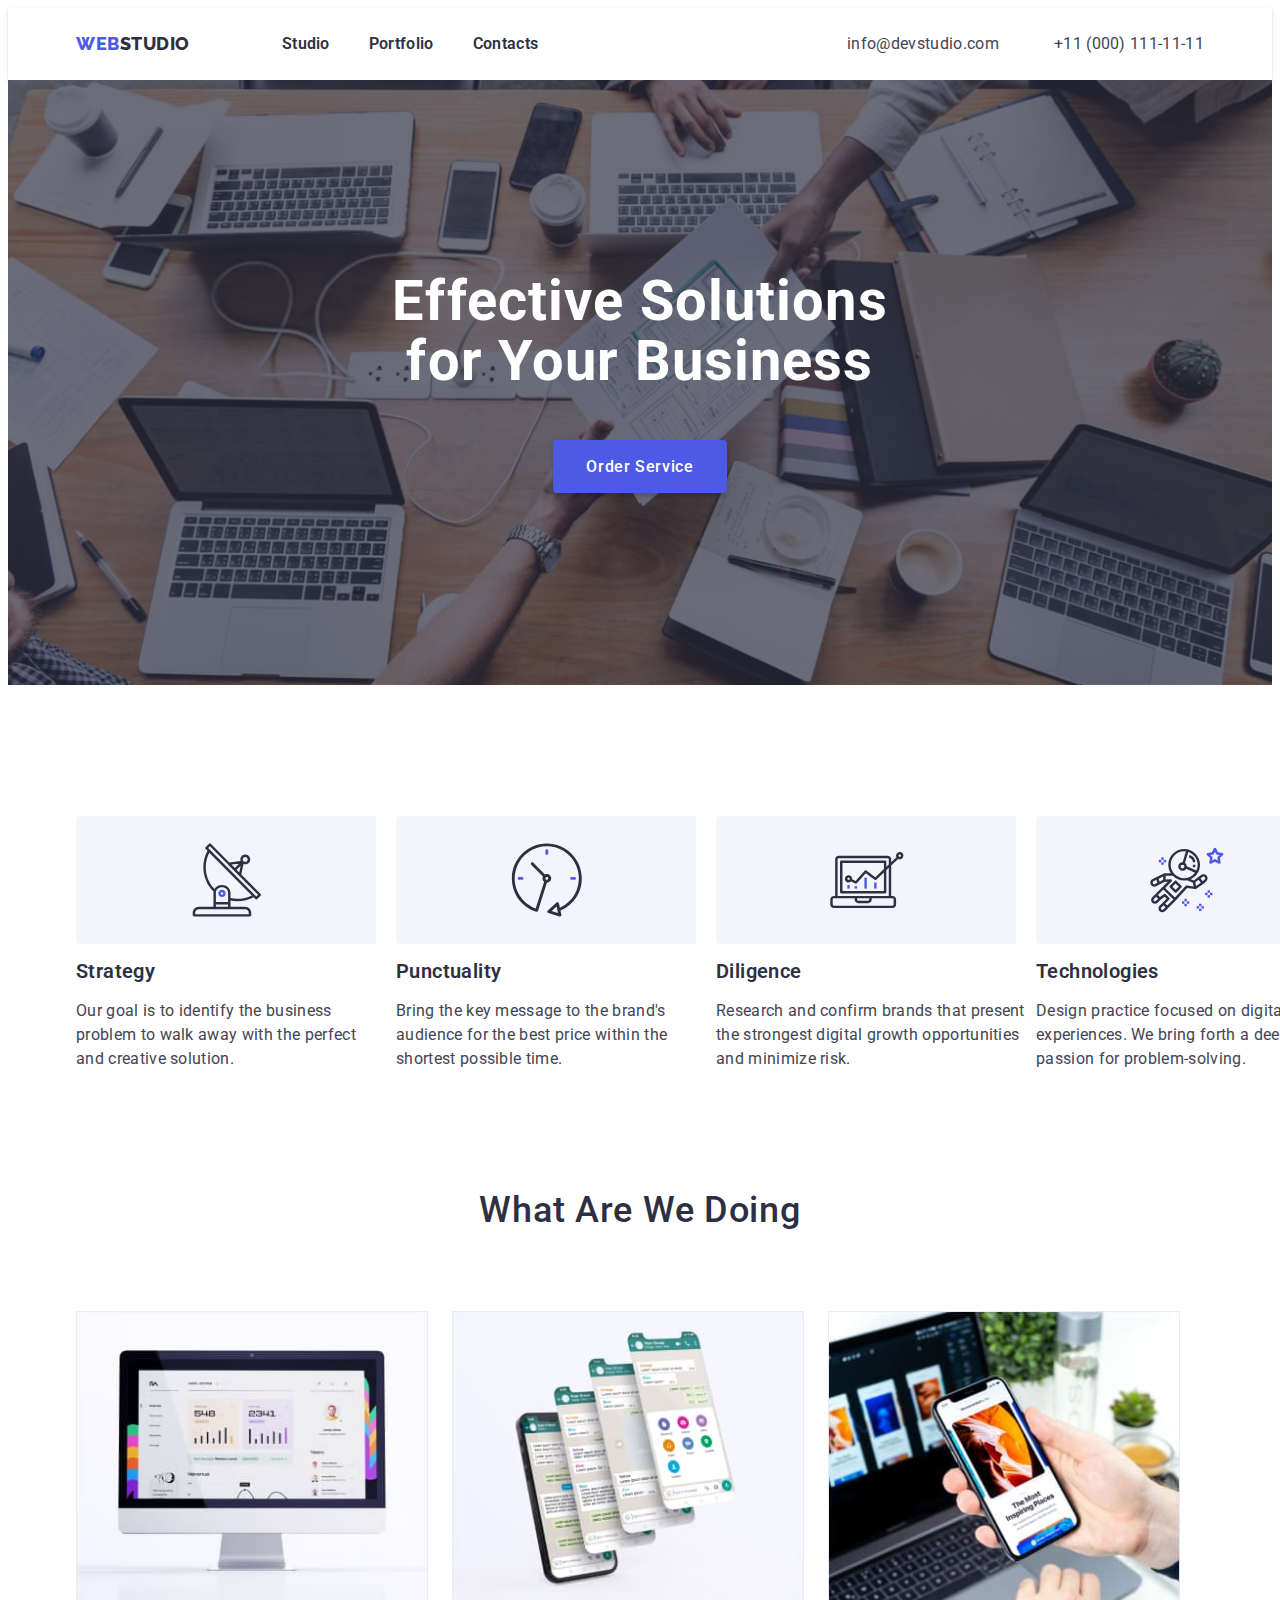
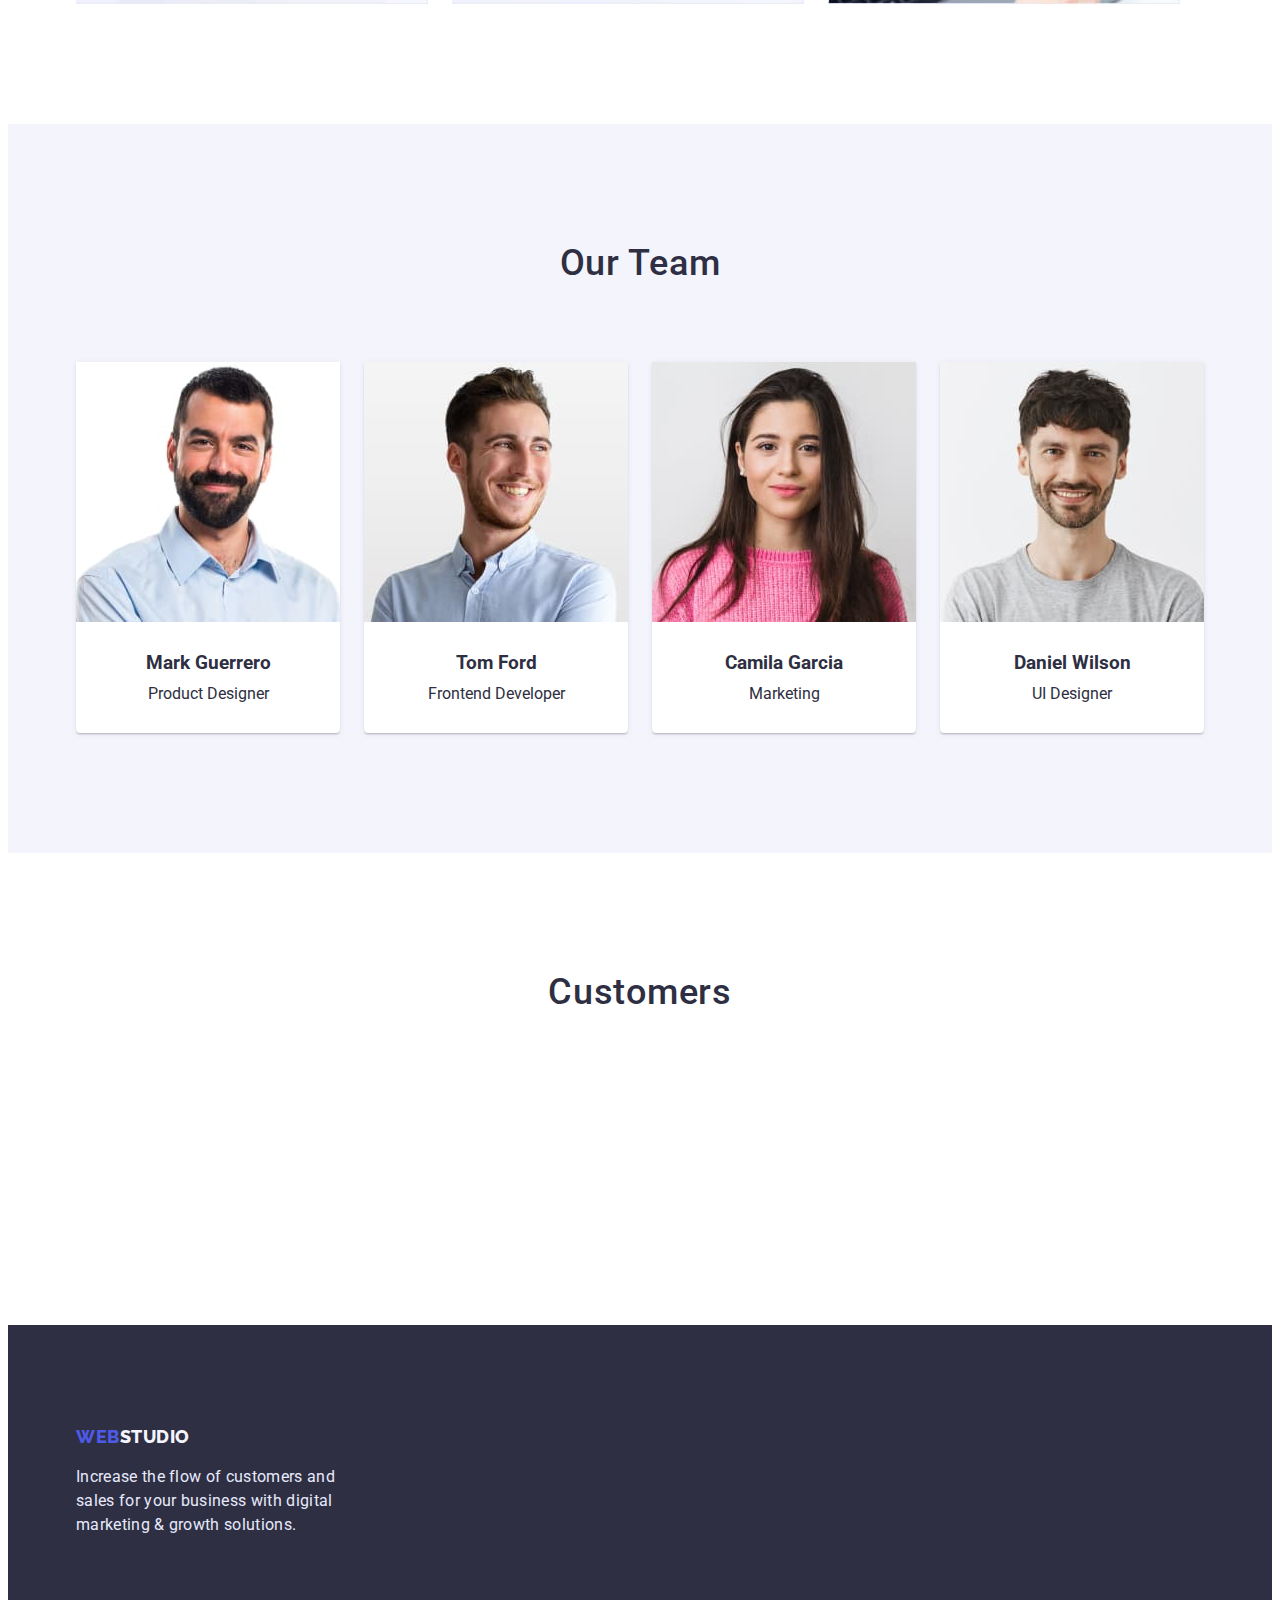
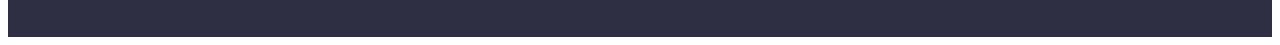
==== index.html @ 1e905403 "section-one icons" ====
<!DOCTYPE html>
<html lang="en">
<head>
    <meta charset="UTF-8">
    <meta http-equiv="X-UA-Compatible" content="IE=edge">
    <meta name="viewport" content="width=device-width, initial-scale=1.0">
    <title>Main Page</title>

    <link rel="preconnect" href="https://fonts.googleapis.com">
    <link rel="preconnect" href="https://fonts.gstatic.com" crossorigin>
    <link href="https://fonts.googleapis.com/css2?family=Raleway:wght@700&amp;family=Roboto:wght@400;500;700;900&amp;display=swap" rel="stylesheet">
    <link rel="stylesheet" href="https://cdnjs.cloudflare.com/ajax/libs/modern-normalize/1.1.0/modern-normalize.min.css" integrity="sha512-wpPYUAdjBVSE4KJnH1VR1HeZfpl1ub8YT/NKx4PuQ5NmX2tKuGu6U/JRp5y+Y8XG2tV+wKQpNHVUX03MfMFn9Q==" crossorigin="anonymous" referrerpolicy="no-referrer" />
    <link rel="stylesheet" href="./css/styles.css">
</head>

<body>
    <header class="header">
    <div class="header-container">
    <a href="./index.html" class="logo"><span class="web-logo">WEB</span>STUDIO</a>
        <nav class="main-nav">
            <ul class="header-list list"> 
                <li class="item"><a class="header-link link" href="index.html">Studio</a></li>
                <li class="item"><a class="header-link link" href="portfolio.html">Portfolio</a></li>
                <li class="item"><a class="header-link link" href="/">Contacts</a></li>
            </ul>
        </nav>
            <ul class="comm-list list">
                <li class="item">
                    <a class="comm-link link" href="mailto:info@devstudio.com">info@devstudio.com</a>
                </li>
                <li class="item">
                    <a class="comm-link link" href="tel:+11(000)1111111">+11 (000) 111-11-11</a>
                </li>
            </ul>
    </div>
    </header>

    <main>       
        <section class="hero">
            <div class="hero-container">
            <h1 class="hero-title">Effective Solutions<br>for Your Business</h1>
            <button class="hero-button">Order Service</button>
            </div>
        </section>

        <section class="section-one">
            <div class="section-one-container">
            <ul class="section-one-list list">
                <li class="section-one-item">
                    <div class="section-one-icons"><svg class="section-one-icon"><use href="/images/spriteicons.svg#icon-radar"></svg></div>
                    <h3 class="section-one-title">Strategy</h3>
                    <p class="section-one-text">Our goal is to identify the business
                        problem to walk away with the perfect and creative solution. </p>
                </li>
                <li class="section-one-item">
                    <div class="section-one-icons"><svg class="section-one-icon"><use href="/images/spriteicons.svg#icon-clock"></svg></div>
                    <h3 class="section-one-title">Punctuality</h3>
                    <p class="section-one-text">Bring the key message to the brand's audience for the best price within the shortest possible time.</p>
                </li>
                <li class="section-one-item">
                    <div class="section-one-icons"><svg class="section-one-icon"><use href="/images/spriteicons.svg#icon-notebook"></svg></div>
                    <h3 class="section-one-title">Diligence</h3>
                    <p class="section-one-text">Research and confirm brands that present the strongest digital growth opportunities and minimize risk.</p>
                </li>
                <li class="section-one-item">
                    <div class="section-one-icons"><svg class="section-one-icon"><use href="/images/spriteicons.svg#icon-spaceman"></svg></div>
                    <h3 class="section-one-title">Technologies</h3>
                    <p class="section-one-text">Design practice focused on digital experiences. We bring forth a deep passion for problem-solving.</p>
                </li>
            </ul>
            </div>
        </section>

        <section class="section-two">
            <div class="section-two-container">
            <h2 class="section-two-title">What are we doing</h2>
            <ul class="list">
                <li class="section-two-img"><img width="360" height="300" src="./images/photo_1.jpg" alt="photo_1"></li>
                <li class="section-two-img"><img width="360" height="300" src="./images/photo_2.jpg" alt="photo_2"></li>
                <li class="section-two-img"><img width="360" height="300" src="./images/photo_3.jpg" alt="photo_3"></li>
            </ul>
            </div>
        </section>

        <section class="section-three">
            <div class="section-three-container">
            <h2 class="section-three-title">Our Team</h2>
            <ul class="list">
                <li class="section-three-member"><img width="264" height="260" src="./images/mark_guerrero.jpg" alt="mark_guerrero"><div class="member-text"><h3 class="member-title">Mark Guerrero</h3><p>Product Designer</p></div></li>
                <li class="section-three-member"><img width="264" height="260" src="./images/tom_ford.jpg" alt="images/tom_ford"><div class="member-text"><h3 class="member-title">Tom Ford</h3><p>Frontend Developer</p></div></li>
                <li class="section-three-member"><img width="264" height="260" src="./images/camila_garcia.jpg" alt="camila_garcia"><div class="member-text"><h3 class="member-title">Camila Garcia</h3><p>Marketing</p></div></li>
                <li class="section-three-member"><img width="264" height="260" src="./images/daniel_wilson.jpg" alt="daniel_wilson"><div class="member-text"><h3 class="member-title">Daniel Wilson</h3><p>UI Designer</p></div></li>
            </ul>
            </div>
        </section>

        <section class="section-four">
            <h2 class="section-four-title">Customers</h2>
            <ul>
                <li></li>
                <li></li>
                <li></li>
                <li></li>
                <li></li>
                <li></li>
            </ul>

        </section>

    </main>

    <footer class="footer">
        <div class="footer-container">
        <a href="./index.html" class="footer-logo"><span class="web-logo">WEB</span>STUDIO</a>
        <p class="footer-text">Increase the flow of customers and sales for your business with digital marketing & growth solutions.</p>
        </div>
    </footer>
</body>
</html>
---- css/styles.css ----
* {
    box-sizing: border-box;
}


body {
    font-family: 'Roboto', sans-serif;
    color: #2e2f42;
    background: #ffffff;
    display: block;
}

h1,
h2,
h3,
p,
ul {
    margin: 0;
    padding: 0;
}

img {
    display: block;
    max-width: 100%;
    height: auto;
}




/*---------- Header ----------*/


.header {
    box-shadow: 0px 2px 1px rgba(46, 47, 66, 0.08), 0px 1px 1px rgba(46, 47, 66, 0.16),
    0px 1px 6px rgba(46, 47, 66, 0.08);
}


.header-container {
    width: 1158px;
    margin: 0 auto;
    padding: 0 15px;
    display: flex;
    align-items: center;
    padding-top: 24px;
    padding-bottom: 24px;
}

.logo {
    font-family: 'Raleway', sans-serif;
    font-weight: 800;
    font-size: 18px;
    line-height: 1.33;
    color: inherit;
    letter-spacing: 0.03em;
    text-decoration: none;
}

.web-logo {
    color: #4d5ae5;
}




.header-link {
    font-size: 16px;
    font-weight: 600;
    line-height: 1.5;
    letter-spacing: 0.02em;
    color: inherit;
}
.header-link:hover,
.header-link:focus {
    color: #4D5AE5;
}

.header-list {
    display: flex;
    margin-left: 77px;
}
.header-list .item {
    padding-right: 24px;
}
.header-list .item:last-child {
    padding-right: 0;
}

.comm-list {
    display: flex;
    margin-left: auto;
}

.comm-list .item {
    padding-right: 40px;
}
.comm-list .item:last-child {
    padding-right: 0;
}

.comm-link {
    font-size: 16px;
    line-height: 1.5;
    letter-spacing: 0.02em;
    color: #434455;
    text-decoration: none; 
}

.link:hover,
.link:focus {
    color: #4D5AE5;
}

.list {
    list-style: none
}

.link {
    text-decoration: none
}

.item {
    padding-left: 15px;
    
}


/*---------- HERO ----------*/
.hero {
    background-color: #2E2F42;
    background-image: linear-gradient(rgba(46, 47, 66, 0.7), rgba(46, 47, 66, 0.7)), url(/images/hero_img.jpg);
    background-position: center;
    background-repeat: no-repeat;
    background-size: cover;
}

.hero-container {
    padding-top: 192px;
    padding-bottom: 192px;
}

.hero-title {
    font-size: 56px;
    line-height: 1.07;
    letter-spacing: 0.02em;
    color: #ffffff;
    text-align: center;
    margin: auto;
    
}

.hero-button {
    font-family: inherit;
    font-weight: 500;
    font-size: 16px;
    line-height: 1.19;
    letter-spacing: 0.04em;
    color: #FFFFFF;
    background: #4D5AE5;
    box-shadow: 0px 4px 4px rgba(0, 0, 0, 0.15);
    border-radius: 4px;
    text-align: center;
    margin: auto;
    display: block;
    padding: 16px 32px;
    border: 1px solid transparent;
    border-radius: 4px;
    cursor: pointer;
    margin-top: 48px;
}

.hero-button:hover {
    box-shadow: 0px 1px 6px rgba(46, 47, 66, 0.08), 0px 1px 1px rgba(46, 47, 66, 0.16),
    0px 2px 1px rgba(46, 47, 66, 0.08);
}

.hero-button:active {
    background: #404bbf;
    box-shadow: 0px 4px 4px rgba(0, 0, 0, 0.15);
}

/*---------- Section-one ----------*/

.section-one {
    display: flex;
    padding-top: 120px;
    padding-bottom: 120px;
}

.section-one-container {
    width: 1158px;
    margin: 0 auto;
    padding: 0 15px;
}



.section-one-list {
    display: flex;
}

.section-one-item {
    padding-right: 10px;
}

.section-one-icons {
    margin-right: 10px;
}

.section-one-item:last-child {
    padding-right: 0;
}

.section-one-title {
    font-weight: 600;
    font-size: 20px;
    line-height: 1.2;
    letter-spacing: 0.02em;
    color: #2E2F42;
    text-transform: capitalize;
    margin-bottom: 16px;
}

.section-one-text {
    font-size: 16px;
    line-height: 1.5;
    letter-spacing: 0.02em;
    color: #434455;
}

/*---------- Section-two ----------*/

.section-two {
    padding-bottom: 120px;    
}

.section-two-container {
    width: 1158px;
    margin: 0 auto;
    padding: 0 15px;
}

.section-two-container
.list {
    display: flex;
}

.section-two-img {
    margin-right: 24px;
}

.section-two-img:last-child {
    padding-right: 0;
}

.section-two-title {
    font-weight: 500;
    font-size: 36px;
    line-height: 1.11;
    text-align: center;
    letter-spacing: 0.02em;
    text-transform: capitalize;
    margin-bottom: 80px;
}

/*---------- Section-three ----------*/

.section-three {
    padding-top: 120px;
    padding-bottom: 120px;
    background: #F4F4FD;
}

.section-three-container {
    width: 1158px;
    margin: 0 auto;
    padding: 0 15px;
}

.section-three-container 
.list {
    display: flex;
}



.section-three-title {
    font-weight: 500;
    font-size: 36px;
    line-height: 1.11;
    text-align: center;
    letter-spacing: 0.02em;
    text-transform: capitalize;
    margin-bottom: 78px;
}

.section-three-member {
    background: #ffffff;
    box-shadow: 0px 1px 6px rgba(46, 47, 66, 0.08), 0px 1px 1px rgba(46, 47, 66, 0.16),
    0px 2px 1px rgba(46, 47, 66, 0.08);
    border-radius: 0px 0px 4px 4px;
    margin-right: 24px;
}

.member-text {
    text-align: center;
    padding-top: 30px;
    padding-bottom: 30px;
}


.section-three-member:last-child {
    margin-right: 0
}

.member-title {
    padding-bottom: 10px;
}


/*---------- Section-three ----------*/

.section-four {
    padding-top: 120px;
    padding-bottom: 120px;
}

.section-four-title {
    font-weight: 500;
    font-size: 36px;
    line-height: 1.11;
    text-align: center;
    letter-spacing: 0.02em;
    text-transform: capitalize;
    margin-bottom: 78px;
}


/*---------- footer ----------*/



.footer {
    padding-top: 100px;
    padding-bottom: 100px;
    background: #2E2F42;
}

.footer-container {
    width: 1158px;
    margin: 0 auto;
    padding: 0 15px;
}

.footer-text {
font-size: 16px;
line-height: 1.5;
letter-spacing: 0.02em;
color: #E7E9FC;
margin-top: 16px;
width: 264px;
}

/*---------- footer-logo ----------*/

.footer-logo {
    font-family: 'Raleway', sans-serif;
    font-weight: 800;
    font-size: 18px;
    line-height: 1.33;
    color: inherit;
    letter-spacing: 0.03em;
    text-decoration: none;
    color: #F4F4FD;
}



/*---------- Portfolio ----------*/



/*---------- Filter ----------*/

.filter-button {
    font-family: inherit;
    font-weight: 600;
    font-size: 16px;
    line-height: 1.5;
    padding: 8px 16px;
    letter-spacing: 0.04em;
    color: #4d5ae5;
    background: #f4f4fd;
    border: 1px solid #E7E9FC;
    border-radius: 4px;
    padding: 12px 24px;
    border: 1px solid  #e7e9fc;
    flex-direction: row;
}

.filter-button:hover {
    color: #ffffff;
    background: #4d5ae5;
    box-shadow: 0px 3px 1px rgba(0, 0, 0, 0.1), 0px 2px 1px rgba(0, 0, 0, 0.08),
    0px 2px 2px rgba(0, 0, 0, 0.12);
}

.selector {
    justify-content: center;
    display: flex;
    margin-bottom: 72px;
}

.filter-item {
    margin-left: 24px;
}


.button-container {
    width: 1158px;
    margin: 0 auto;
    padding: 0 15px;
}


/*---------- Cards ----------*/



.cards {
    padding-top: 120px;
    padding-bottom: 120px;
}

.gallery-list {
    display: flex;
    flex-wrap: wrap;
    row-gap: 48px;
    column-gap: 24px;
    
}

.gallery-list .card {
    flex-basis: calc(100% / 3 - 24px);
    overflow: hidden;
    flex-wrap: wrap;
    box-shadow: 0px 1px 6px #f4f4fd;
}

.card {
    background: #ffffff;
    box-shadow: 0px 2px 1px rgba(46, 47, 66, 0.08), 0px 1px 1px rgba(46, 47, 66, 0.16),
    0px 1px 6px rgba(46, 47, 66, 0.08);
}

.card-text {
    padding-top: 32px;
    padding-bottom: 32px;
    padding-left: 16px;
    border: 0.5px solid #f4f4fd
}
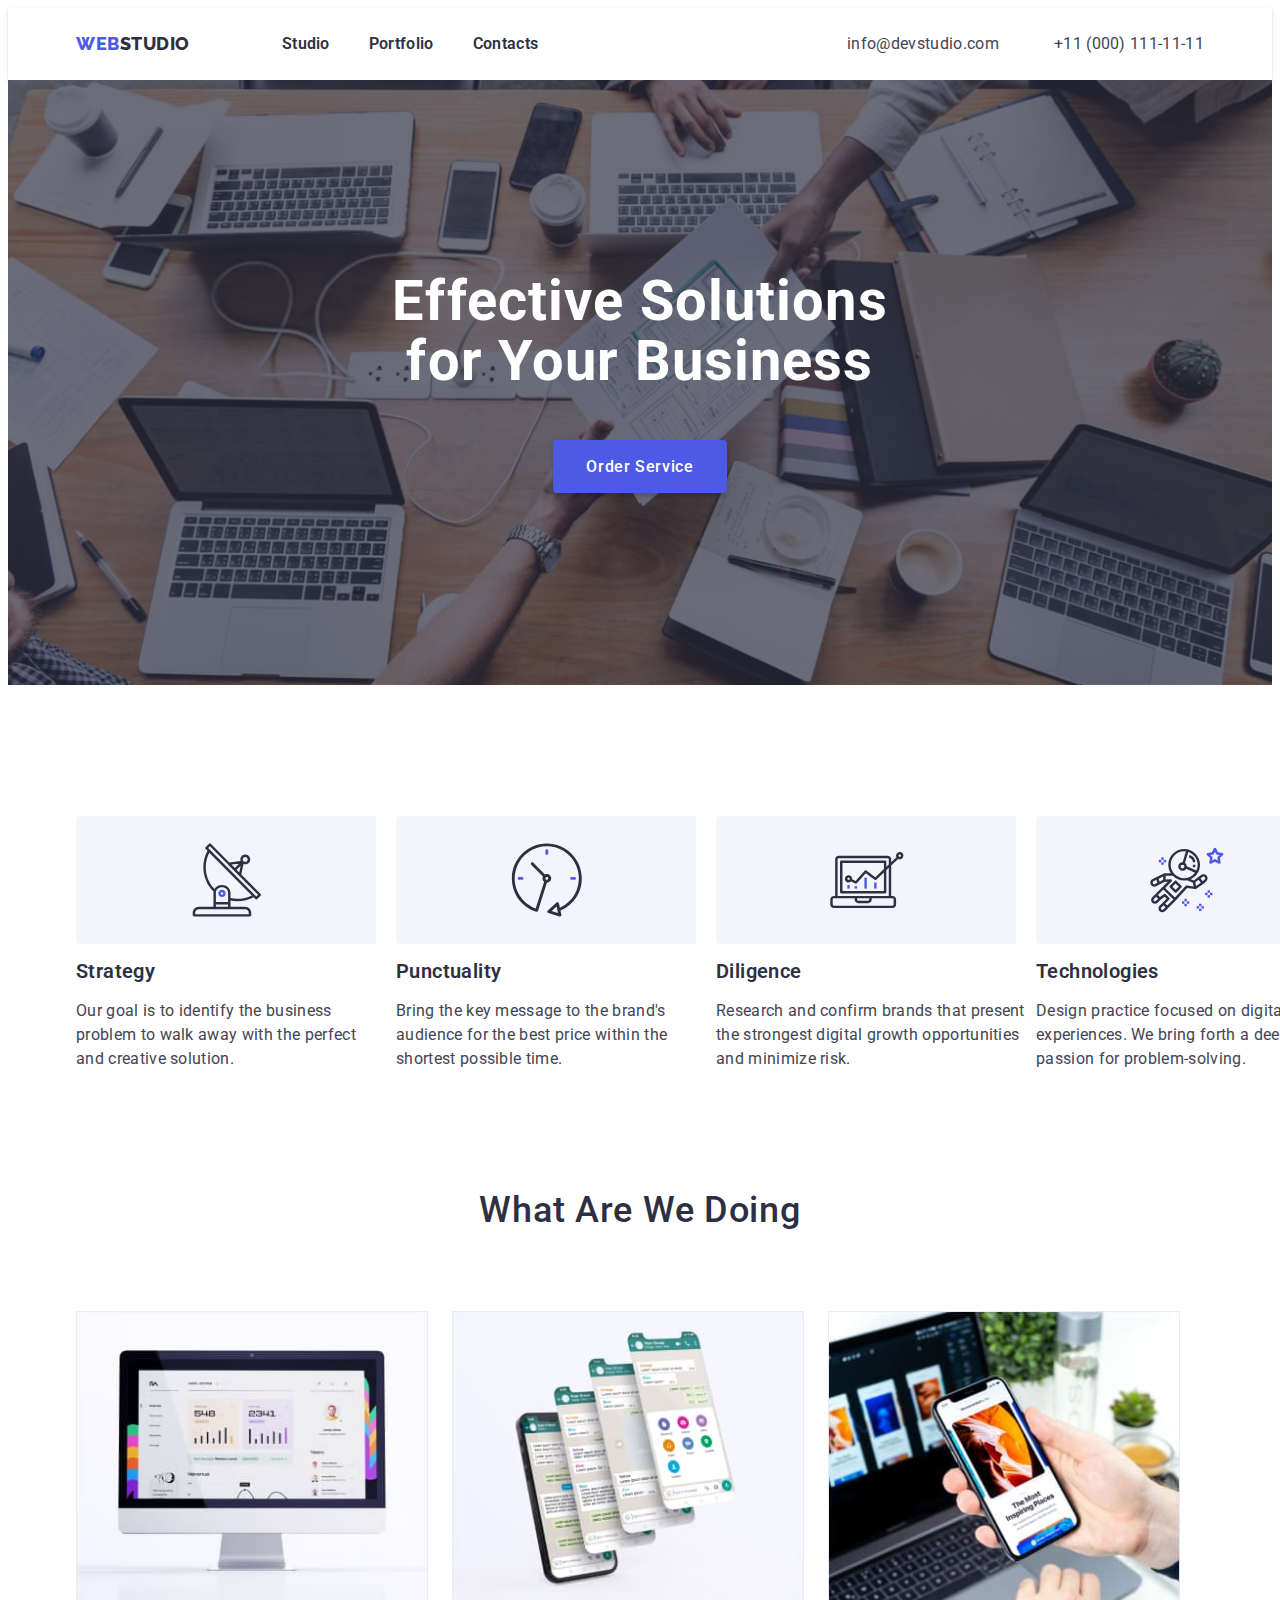
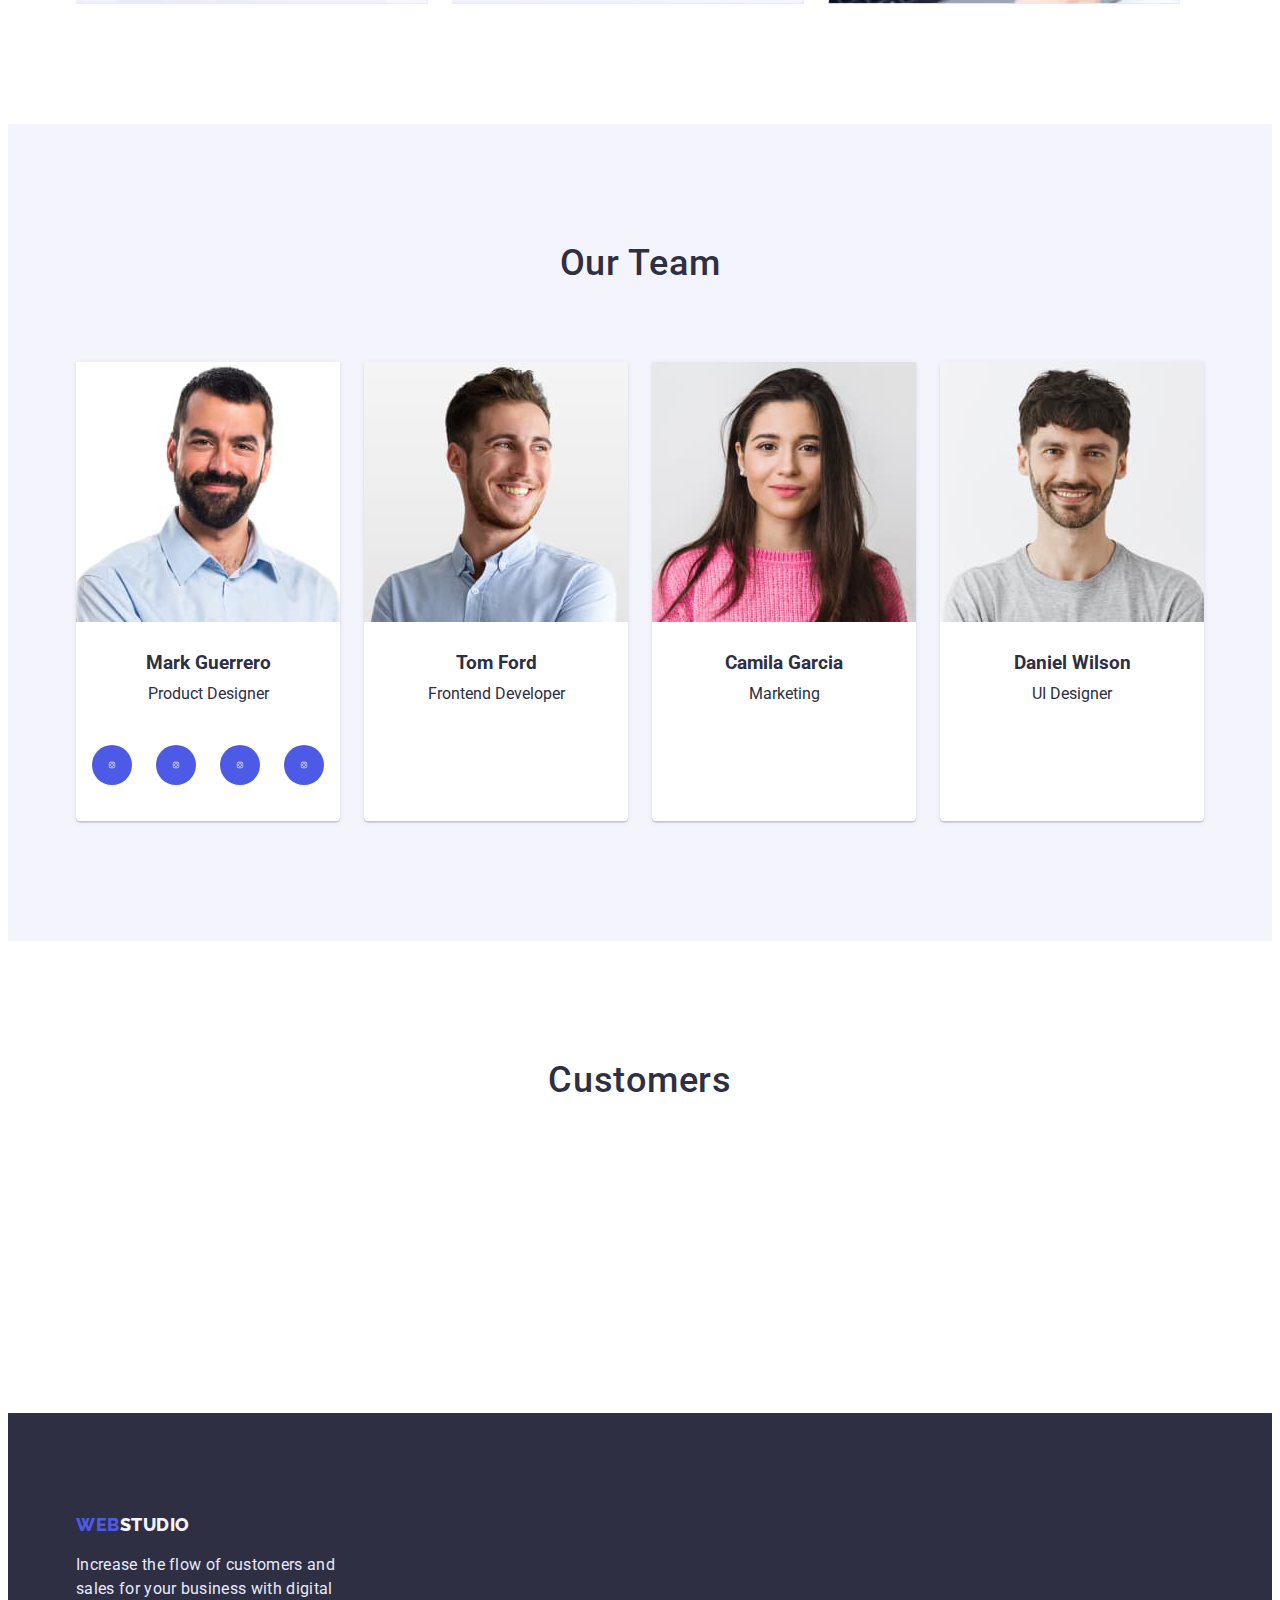
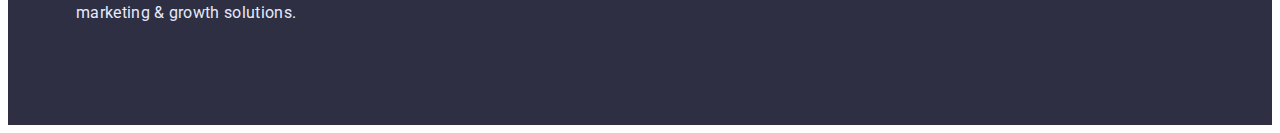
==== commit 5ffd8812: "social-comit" ====
--- a/index.html
+++ b/index.html
@@ -86,7 +86,38 @@
             <div class="section-three-container">
             <h2 class="section-three-title">Our Team</h2>
             <ul class="list">
-                <li class="section-three-member"><img width="264" height="260" src="./images/mark_guerrero.jpg" alt="mark_guerrero"><div class="member-text"><h3 class="member-title">Mark Guerrero</h3><p>Product Designer</p></div></li>
+                <li class="section-three-member"><img width="264" height="260" src="./images/mark_guerrero.jpg" alt="mark_guerrero"><div class="member-text"><h3 class="member-title">Mark Guerrero</h3><p>Product Designer</p></div>
+                        <ul class="section-three-social">
+                            <li>
+                                <a href="#" class="section-three-icons">
+                                    <svg class="section-three-icon">
+                                        <use href="./images/spriteicons-social.svg#icon-instagram"></use>
+                                    </svg>
+                                </a>
+                            </li>
+                            <li>
+                                <a href="#" class="section-three-icons">
+                                    <svg class="section-three-icon">
+                                        <use href="./images/spriteicons-social.svg#icon-instagram"></use>
+                                    </svg>
+                                </a>
+                            </li>
+                            <li>
+                                <a href="#" class="section-three-icons">
+                                    <svg class="section-three-icon">
+                                        <use href="./images/spriteicons-social.svg#icon-instagram"></use>
+                                    </svg>
+                                </a>
+                            </li>
+                            <li>
+                                <a href="#" class="section-three-icons">
+                                    <svg class="section-three-icon">
+                                        <use href="./images/spriteicons-social.svg#icon-instagram"></use>
+                                    </svg>
+                                </a>
+                            </li>
+                    </ul>
+                </li>
                 <li class="section-three-member"><img width="264" height="260" src="./images/tom_ford.jpg" alt="images/tom_ford"><div class="member-text"><h3 class="member-title">Tom Ford</h3><p>Frontend Developer</p></div></li>
                 <li class="section-three-member"><img width="264" height="260" src="./images/camila_garcia.jpg" alt="camila_garcia"><div class="member-text"><h3 class="member-title">Camila Garcia</h3><p>Marketing</p></div></li>
                 <li class="section-three-member"><img width="264" height="260" src="./images/daniel_wilson.jpg" alt="daniel_wilson"><div class="member-text"><h3 class="member-title">Daniel Wilson</h3><p>UI Designer</p></div></li>
--- a/css/styles.css
+++ b/css/styles.css
@@ -24,6 +24,7 @@
     max-width: 100%;
     height: auto;
 }
+
 
 
 
@@ -317,6 +318,32 @@
 .member-title {
     padding-bottom: 10px;
 }
+
+.section-three-social {
+    display: flex;
+    padding: 12px 16px 36px 16px;
+    justify-content: space-between;
+    margin-inline-start: 0px;
+    margin-inline-end: 0px;
+    list-style: none;
+}
+
+.section-three-icons {
+    width: 40px;
+    height: 40px;
+    border-radius: 50%;
+    background-color: #4D5AE5;
+    display: flex;
+    align-items: center;
+    justify-content: center;
+}
+
+.section-three-icon {
+    width: 16px;
+    height: 16px;
+}
+
+
 
 
 /*---------- Section-three ----------*/
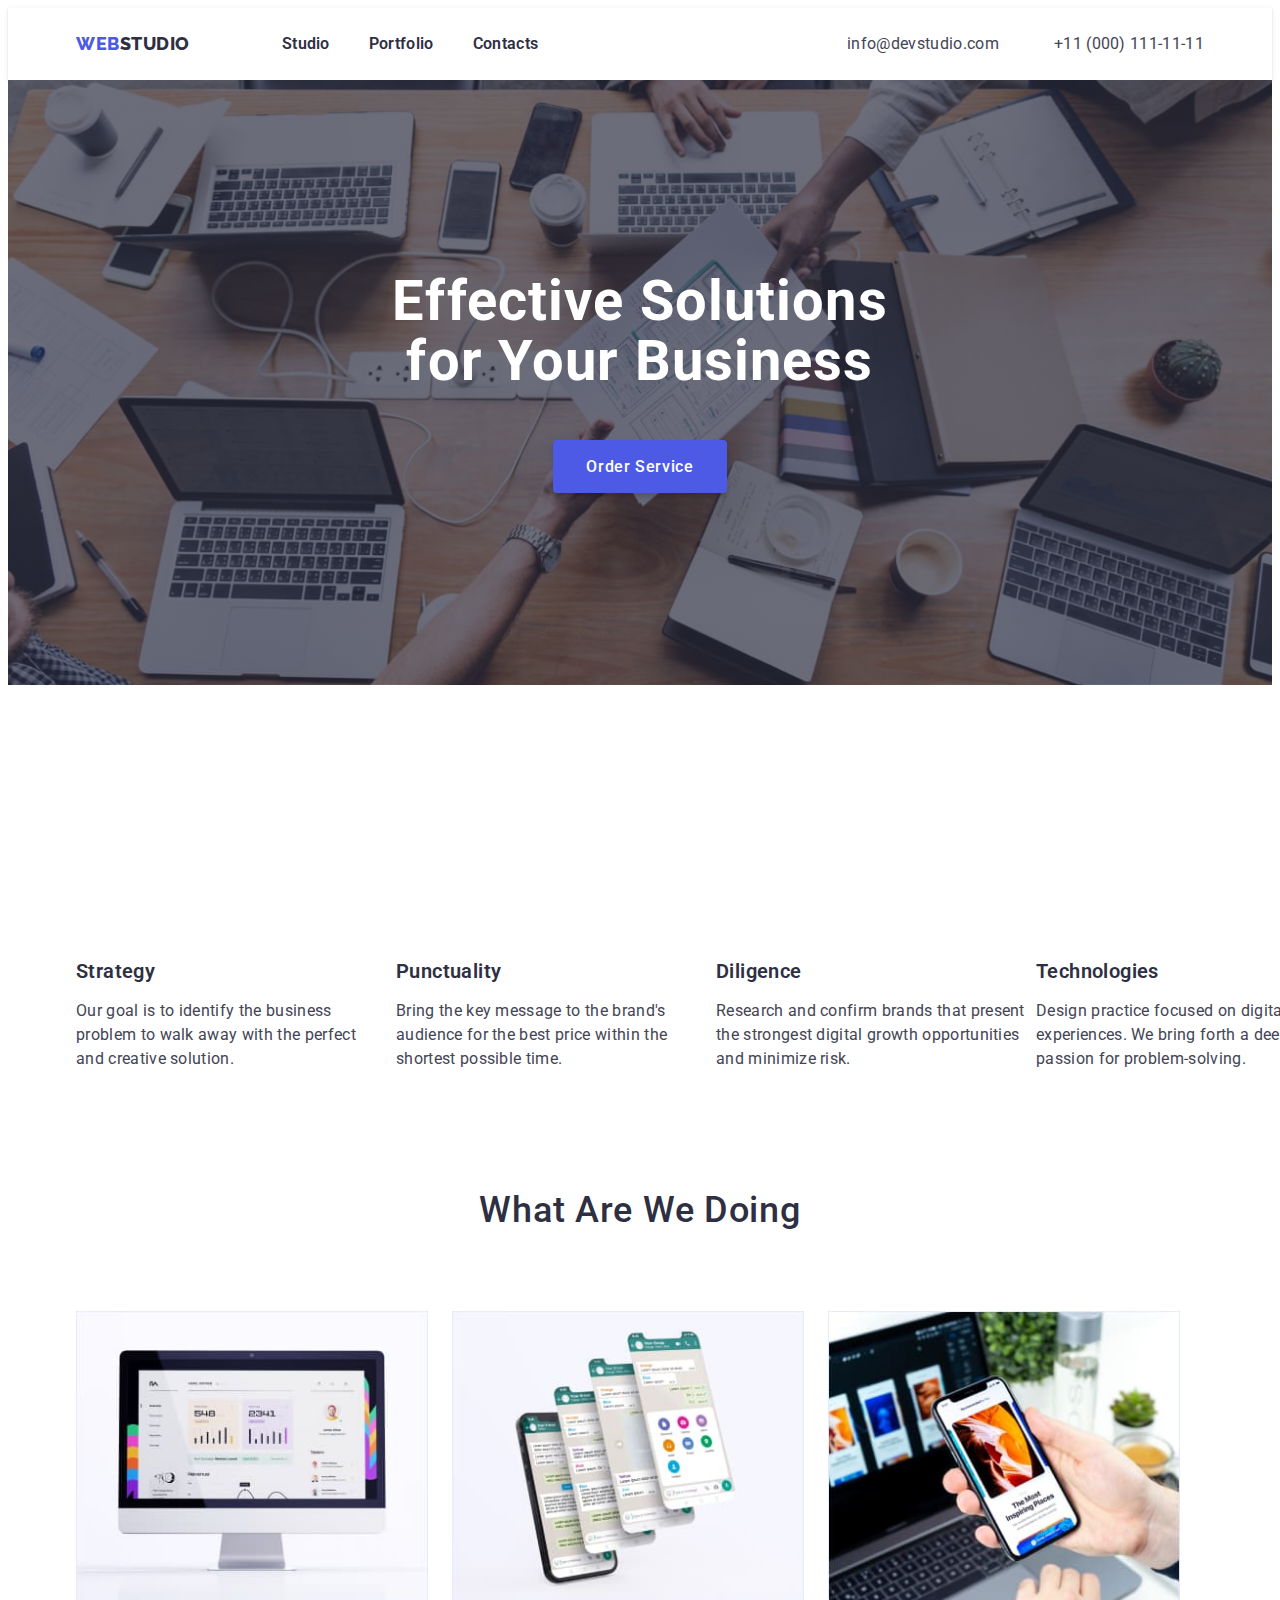
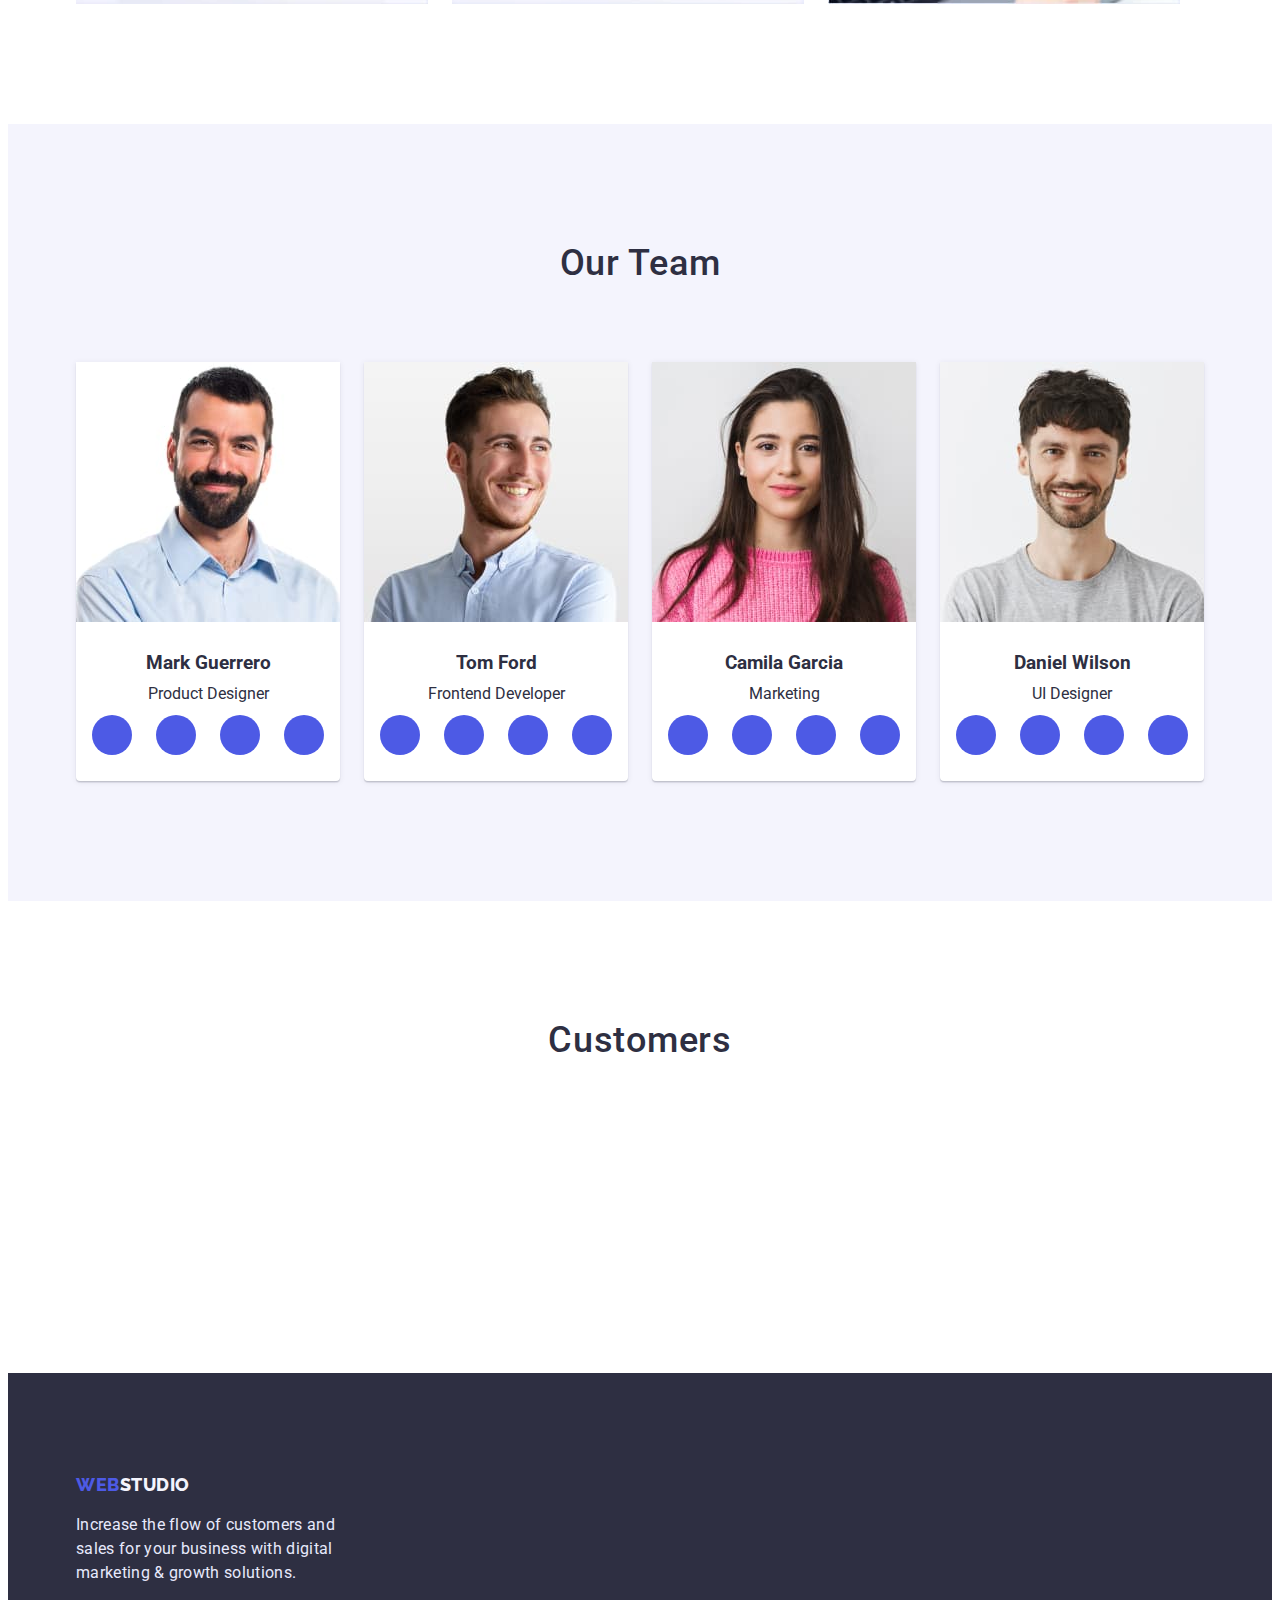
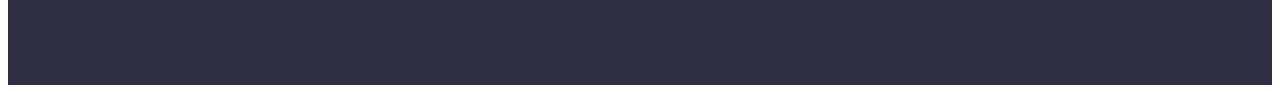
==== commit 1304a834: "фыв" ====
--- a/index.html
+++ b/index.html
@@ -47,23 +47,23 @@
             <div class="section-one-container">
             <ul class="section-one-list list">
                 <li class="section-one-item">
-                    <div class="section-one-icons"><svg class="section-one-icon"><use href="/images/spriteicons.svg#icon-radar"></svg></div>
+                    <div class="section-one-icons"><svg class="section-one-icon"><use href="/images/"></svg></div>
                     <h3 class="section-one-title">Strategy</h3>
                     <p class="section-one-text">Our goal is to identify the business
                         problem to walk away with the perfect and creative solution. </p>
                 </li>
                 <li class="section-one-item">
-                    <div class="section-one-icons"><svg class="section-one-icon"><use href="/images/spriteicons.svg#icon-clock"></svg></div>
+                    <div class="section-one-icons"><svg class="section-one-icon"><use href="/images/"></svg></div>
                     <h3 class="section-one-title">Punctuality</h3>
                     <p class="section-one-text">Bring the key message to the brand's audience for the best price within the shortest possible time.</p>
                 </li>
                 <li class="section-one-item">
-                    <div class="section-one-icons"><svg class="section-one-icon"><use href="/images/spriteicons.svg#icon-notebook"></svg></div>
+                    <div class="section-one-icons"><svg class="section-one-icon"><use href="/images/"></svg></div>
                     <h3 class="section-one-title">Diligence</h3>
                     <p class="section-one-text">Research and confirm brands that present the strongest digital growth opportunities and minimize risk.</p>
                 </li>
                 <li class="section-one-item">
-                    <div class="section-one-icons"><svg class="section-one-icon"><use href="/images/spriteicons.svg#icon-spaceman"></svg></div>
+                    <div class="section-one-icons"><svg class="section-one-icon"><use href="/images/"></svg></div>
                     <h3 class="section-one-title">Technologies</h3>
                     <p class="section-one-text">Design practice focused on digital experiences. We bring forth a deep passion for problem-solving.</p>
                 </li>
@@ -91,36 +91,130 @@
                             <li>
                                 <a href="#" class="section-three-icons">
                                     <svg class="section-three-icon">
-                                        <use href="./images/spriteicons-social.svg#icon-instagram"></use>
-                                    </svg>
-                                </a>
-                            </li>
-                            <li>
-                                <a href="#" class="section-three-icons">
-                                    <svg class="section-three-icon">
-                                        <use href="./images/spriteicons-social.svg#icon-instagram"></use>
-                                    </svg>
-                                </a>
-                            </li>
-                            <li>
-                                <a href="#" class="section-three-icons">
-                                    <svg class="section-three-icon">
-                                        <use href="./images/spriteicons-social.svg#icon-instagram"></use>
-                                    </svg>
-                                </a>
-                            </li>
-                            <li>
-                                <a href="#" class="section-three-icons">
-                                    <svg class="section-three-icon">
-                                        <use href="./images/spriteicons-social.svg#icon-instagram"></use>
-                                    </svg>
-                                </a>
-                            </li>
+                                        <use href="./images/"></use>
+                                    </svg>
+                                </a>
+                            </li>
+                            <li>
+                                <a href="#" class="section-three-icons">
+                                    <svg class="section-three-icon">
+                                        <use href="./images/"></use>
+                                    </svg>
+                                </a>
+                            </li>
+                            <li>
+                                <a href="#" class="section-three-icons">
+                                    <svg class="section-three-icon">
+                                        <use href="./images/"></use>
+                                    </svg>
+                                </a>
+                            </li>
+                            <li>
+                                <a href="#" class="section-three-icons">
+                                    <svg class="section-three-icon">
+                                        <use href="./images/"></use>
+                                    </svg>
+                                </a>
+                            </li>
+                        </ul>
+                </li>
+                <li class="section-three-member"><img width="264" height="260" src="./images/tom_ford.jpg" alt="images/tom_ford"><div class="member-text"><h3 class="member-title">Tom Ford</h3><p>Frontend Developer</p></div>
+                    <ul class="section-three-social">
+                        <li>
+                            <a href="#" class="section-three-icons">
+                                <svg class="section-three-icon">
+                                    <use href="./images/"></use>
+                                </svg>
+                            </a>
+                        </li>
+                        <li>
+                            <a href="#" class="section-three-icons">
+                                <svg class="section-three-icon">
+                                    <use href="./images/"></use>
+                                </svg>
+                            </a>
+                        </li>
+                        <li>
+                            <a href="#" class="section-three-icons">
+                                <svg class="section-three-icon">
+                                    <use href="./images/"></use>
+                                </svg>
+                            </a>
+                        </li>
+                        <li>
+                            <a href="#" class="section-three-icons">
+                                <svg class="section-three-icon">
+                                    <use href="./images/"></use>
+                                </svg>
+                            </a>
+                        </li>
                     </ul>
                 </li>
-                <li class="section-three-member"><img width="264" height="260" src="./images/tom_ford.jpg" alt="images/tom_ford"><div class="member-text"><h3 class="member-title">Tom Ford</h3><p>Frontend Developer</p></div></li>
-                <li class="section-three-member"><img width="264" height="260" src="./images/camila_garcia.jpg" alt="camila_garcia"><div class="member-text"><h3 class="member-title">Camila Garcia</h3><p>Marketing</p></div></li>
-                <li class="section-three-member"><img width="264" height="260" src="./images/daniel_wilson.jpg" alt="daniel_wilson"><div class="member-text"><h3 class="member-title">Daniel Wilson</h3><p>UI Designer</p></div></li>
+
+                <li class="section-three-member"><img width="264" height="260" src="./images/camila_garcia.jpg" alt="camila_garcia"><div class="member-text"><h3 class="member-title">Camila Garcia</h3><p>Marketing</p></div>
+                    <ul class="section-three-social">
+                        <li>
+                            <a href="#" class="section-three-icons">
+                                <svg class="section-three-icon">
+                                    <use href="./images/"></use>
+                                </svg>
+                            </a>
+                        </li>
+                        <li>
+                            <a href="#" class="section-three-icons">
+                                <svg class="section-three-icon">
+                                    <use href="./images/"></use>
+                                </svg>
+                            </a>
+                        </li>
+                        <li>
+                            <a href="#" class="section-three-icons">
+                                <svg class="section-three-icon">
+                                    <use href="./images/"></use>
+                                </svg>
+                            </a>
+                        </li>
+                        <li>
+                            <a href="#" class="section-three-icons">
+                                <svg class="section-three-icon">
+                                    <use href="./images/"></use>
+                                </svg>
+                            </a>
+                        </li>
+                    </ul>
+                </li>
+                <li class="section-three-member"><img width="264" height="260" src="./images/daniel_wilson.jpg" alt="daniel_wilson"><div class="member-text"><h3 class="member-title">Daniel Wilson</h3><p>UI Designer</p></div>
+                    <ul class="section-three-social">
+                        <li>
+                            <a href="#" class="section-three-icons">
+                                <svg class="section-three-icon">
+                                    <use href="./images/"></use>
+                                </svg>
+                            </a>
+                        </li>
+                        <li>
+                            <a href="#" class="section-three-icons">
+                                <svg class="section-three-icon">
+                                    <use href="./images/"></use>
+                                </svg>
+                            </a>
+                        </li>
+                        <li>
+                            <a href="#" class="section-three-icons">
+                                <svg class="section-three-icon">
+                                    <use href="./images/"></use>
+                                </svg>
+                            </a>
+                        </li>
+                        <li>
+                            <a href="#" class="section-three-icons">
+                                <svg class="section-three-icon">
+                                    <use href="./images/"></use>
+                                </svg>
+                            </a>
+                        </li>
+                    </ul>
+                </li>
             </ul>
             </div>
         </section>
--- a/css/styles.css
+++ b/css/styles.css
@@ -304,27 +304,25 @@
     margin-right: 24px;
 }
 
-.member-text {
-    text-align: center;
-    padding-top: 30px;
-    padding-bottom: 30px;
-}
-
-
 .section-three-member:last-child {
     margin-right: 0
 }
 
+.member-text {
+    text-align: center;
+    padding-top: 30px;
+}
+
+
+
 .member-title {
     padding-bottom: 10px;
 }
 
 .section-three-social {
     display: flex;
-    padding: 12px 16px 36px 16px;
+    padding: 12px 16px 26px 16px;
     justify-content: space-between;
-    margin-inline-start: 0px;
-    margin-inline-end: 0px;
     list-style: none;
 }
 
@@ -339,8 +337,7 @@
 }
 
 .section-three-icon {
-    width: 16px;
-    height: 16px;
+
 }
 
 
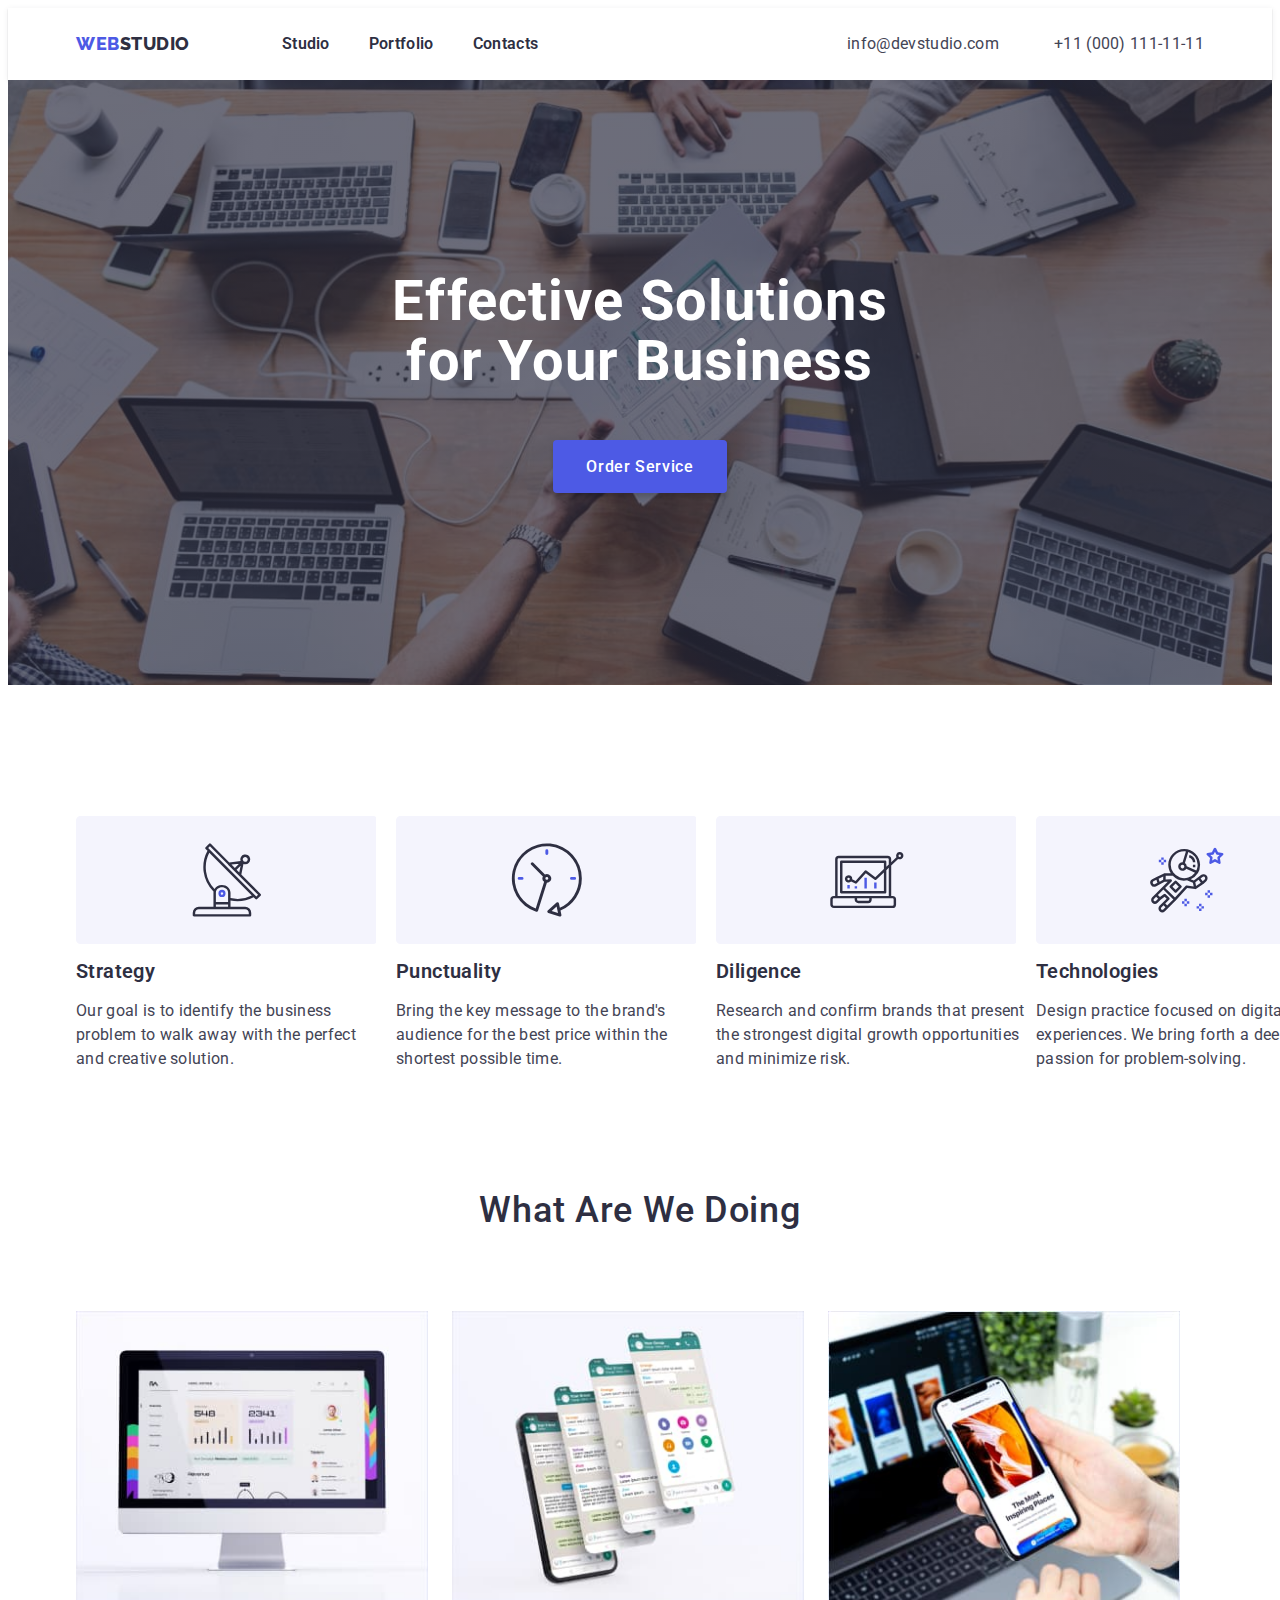
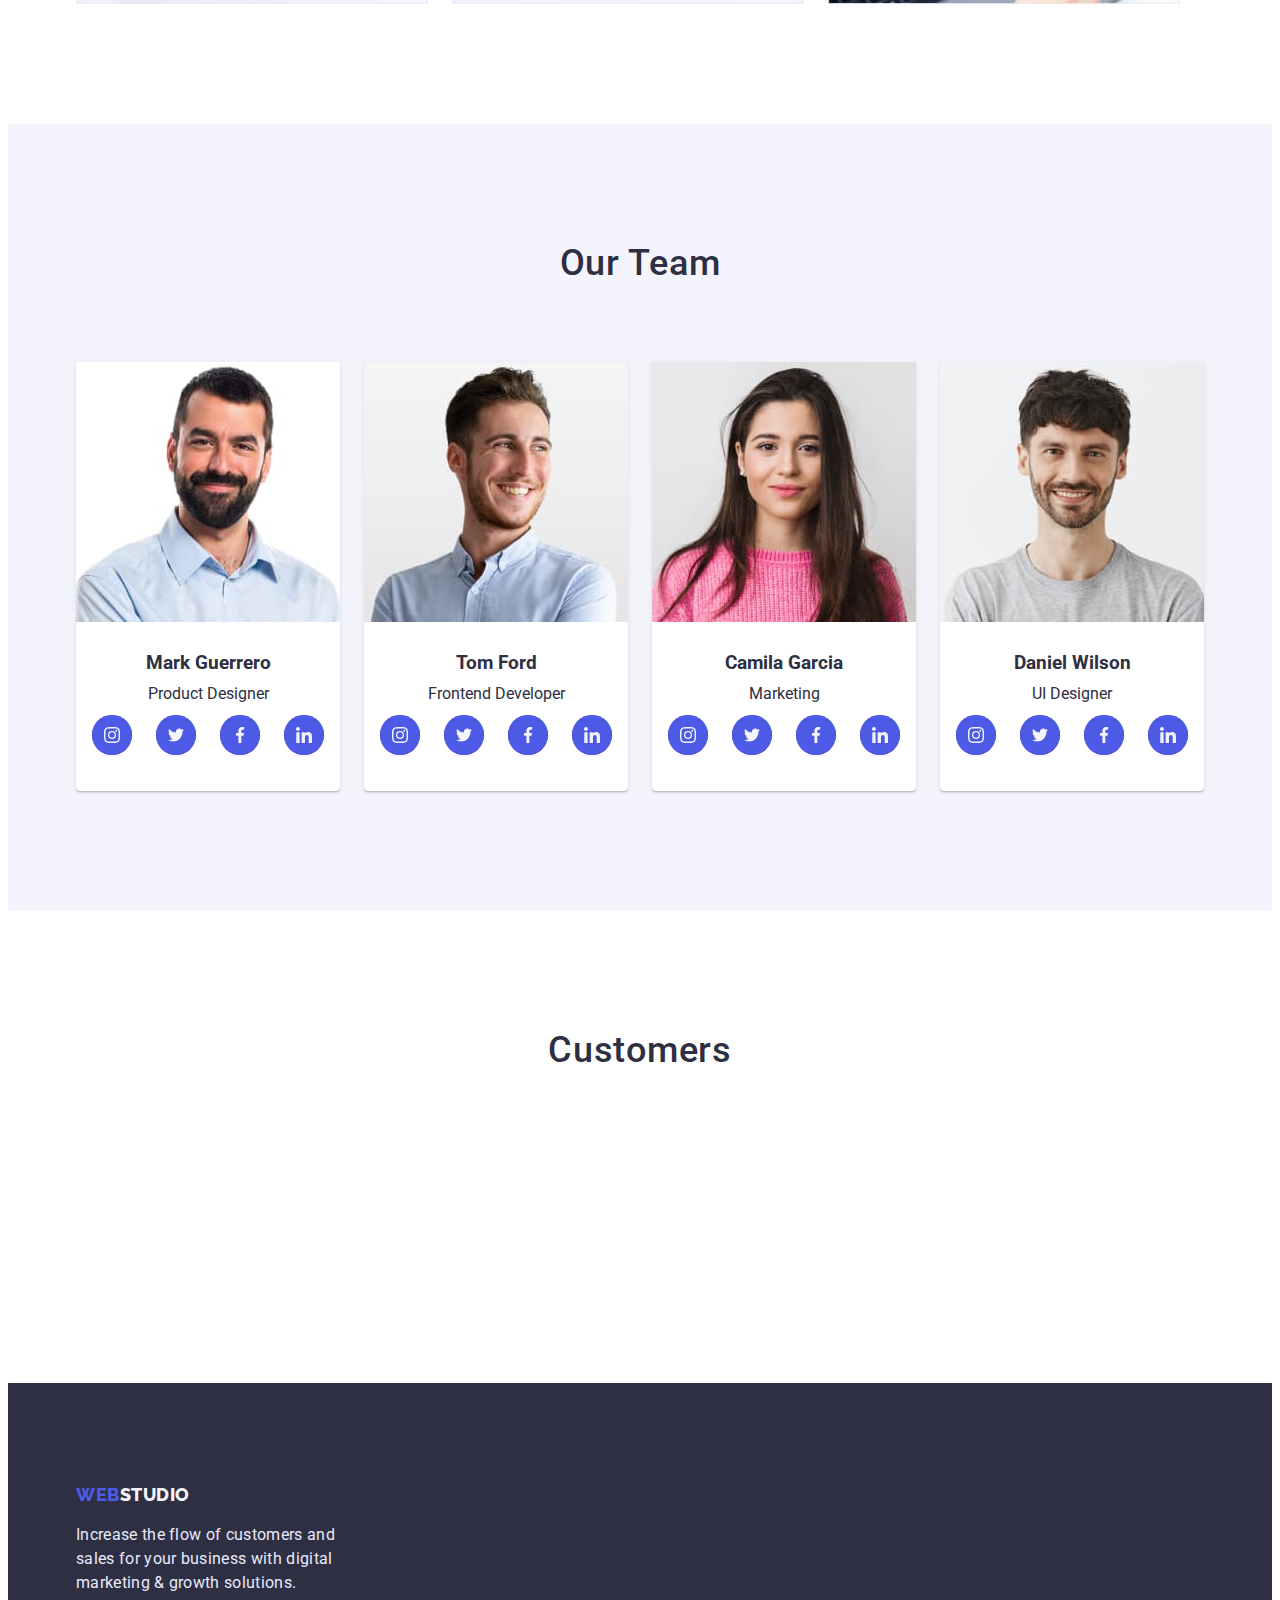
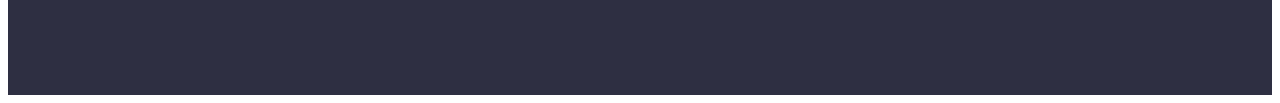
==== commit e73b29c2: "section-three-icons" ====
--- a/index.html
+++ b/index.html
@@ -47,23 +47,23 @@
             <div class="section-one-container">
             <ul class="section-one-list list">
                 <li class="section-one-item">
-                    <div class="section-one-icons"><svg class="section-one-icon"><use href="/images/"></svg></div>
+                    <div class="section-one-icons"><svg class="section-one-icon"><use href="/images/spriteicons.svg#icon-radar"></svg></div>
                     <h3 class="section-one-title">Strategy</h3>
                     <p class="section-one-text">Our goal is to identify the business
                         problem to walk away with the perfect and creative solution. </p>
                 </li>
                 <li class="section-one-item">
-                    <div class="section-one-icons"><svg class="section-one-icon"><use href="/images/"></svg></div>
+                    <div class="section-one-icons"><svg class="section-one-icon"><use href="/images/spriteicons.svg#icon-clock"></svg></div>
                     <h3 class="section-one-title">Punctuality</h3>
                     <p class="section-one-text">Bring the key message to the brand's audience for the best price within the shortest possible time.</p>
                 </li>
                 <li class="section-one-item">
-                    <div class="section-one-icons"><svg class="section-one-icon"><use href="/images/"></svg></div>
+                    <div class="section-one-icons"><svg class="section-one-icon"><use href="/images/spriteicons.svg#icon-notebook"></svg></div>
                     <h3 class="section-one-title">Diligence</h3>
                     <p class="section-one-text">Research and confirm brands that present the strongest digital growth opportunities and minimize risk.</p>
                 </li>
                 <li class="section-one-item">
-                    <div class="section-one-icons"><svg class="section-one-icon"><use href="/images/"></svg></div>
+                    <div class="section-one-icons"><svg class="section-one-icon"><use href="/images/spriteicons.svg#icon-spaceman"></svg></div>
                     <h3 class="section-one-title">Technologies</h3>
                     <p class="section-one-text">Design practice focused on digital experiences. We bring forth a deep passion for problem-solving.</p>
                 </li>
@@ -91,28 +91,28 @@
                             <li>
                                 <a href="#" class="section-three-icons">
                                     <svg class="section-three-icon">
-                                        <use href="./images/"></use>
-                                    </svg>
-                                </a>
-                            </li>
-                            <li>
-                                <a href="#" class="section-three-icons">
-                                    <svg class="section-three-icon">
-                                        <use href="./images/"></use>
-                                    </svg>
-                                </a>
-                            </li>
-                            <li>
-                                <a href="#" class="section-three-icons">
-                                    <svg class="section-three-icon">
-                                        <use href="./images/"></use>
-                                    </svg>
-                                </a>
-                            </li>
-                            <li>
-                                <a href="#" class="section-three-icons">
-                                    <svg class="section-three-icon">
-                                        <use href="./images/"></use>
+                                        <use href="./images/spriteicons.svg#icon-instagram"></use>
+                                    </svg>
+                                </a>
+                            </li>
+                            <li>
+                                <a href="#" class="section-three-icons">
+                                    <svg class="section-three-icon">
+                                        <use href="./images/spriteicons.svg#icon-twitter"></use>
+                                    </svg>
+                                </a>
+                            </li>
+                            <li>
+                                <a href="#" class="section-three-icons">
+                                    <svg class="section-three-icon">
+                                        <use href="./images/spriteicons.svg#icon-facebook"></use>
+                                    </svg>
+                                </a>
+                            </li>
+                            <li>
+                                <a href="#" class="section-three-icons">
+                                    <svg class="section-three-icon">
+                                        <use href="./images/spriteicons.svg#icon-linkedin"></use>
                                     </svg>
                                 </a>
                             </li>
@@ -123,28 +123,28 @@
                         <li>
                             <a href="#" class="section-three-icons">
                                 <svg class="section-three-icon">
-                                    <use href="./images/"></use>
-                                </svg>
-                            </a>
-                        </li>
-                        <li>
-                            <a href="#" class="section-three-icons">
-                                <svg class="section-three-icon">
-                                    <use href="./images/"></use>
-                                </svg>
-                            </a>
-                        </li>
-                        <li>
-                            <a href="#" class="section-three-icons">
-                                <svg class="section-three-icon">
-                                    <use href="./images/"></use>
-                                </svg>
-                            </a>
-                        </li>
-                        <li>
-                            <a href="#" class="section-three-icons">
-                                <svg class="section-three-icon">
-                                    <use href="./images/"></use>
+                                    <use href="./images/spriteicons.svg#icon-instagram"></use>
+                                </svg>
+                            </a>
+                        </li>
+                        <li>
+                            <a href="#" class="section-three-icons">
+                                <svg class="section-three-icon">
+                                    <use href="./images/spriteicons.svg#icon-twitter"></use>
+                                </svg>
+                            </a>
+                        </li>
+                        <li>
+                            <a href="#" class="section-three-icons">
+                                <svg class="section-three-icon">
+                                    <use href="./images/spriteicons.svg#icon-facebook"></use>
+                                </svg>
+                            </a>
+                        </li>
+                        <li>
+                            <a href="#" class="section-three-icons">
+                                <svg class="section-three-icon">
+                                    <use href="./images/spriteicons.svg#icon-linkedin"></use>
                                 </svg>
                             </a>
                         </li>
@@ -156,28 +156,28 @@
                         <li>
                             <a href="#" class="section-three-icons">
                                 <svg class="section-three-icon">
-                                    <use href="./images/"></use>
-                                </svg>
-                            </a>
-                        </li>
-                        <li>
-                            <a href="#" class="section-three-icons">
-                                <svg class="section-three-icon">
-                                    <use href="./images/"></use>
-                                </svg>
-                            </a>
-                        </li>
-                        <li>
-                            <a href="#" class="section-three-icons">
-                                <svg class="section-three-icon">
-                                    <use href="./images/"></use>
-                                </svg>
-                            </a>
-                        </li>
-                        <li>
-                            <a href="#" class="section-three-icons">
-                                <svg class="section-three-icon">
-                                    <use href="./images/"></use>
+                                    <use href="./images/spriteicons.svg#icon-instagram"></use>
+                                </svg>
+                            </a>
+                        </li>
+                        <li>
+                            <a href="#" class="section-three-icons">
+                                <svg class="section-three-icon">
+                                    <use href="./images/spriteicons.svg#icon-twitter"></use>
+                                </svg>
+                            </a>
+                        </li>
+                        <li>
+                            <a href="#" class="section-three-icons">
+                                <svg class="section-three-icon">
+                                    <use href="./images/spriteicons.svg#icon-facebook"></use>
+                                </svg>
+                            </a>
+                        </li>
+                        <li>
+                            <a href="#" class="section-three-icons">
+                                <svg class="section-three-icon">
+                                    <use href="./images/spriteicons.svg#icon-linkedin"></use>
                                 </svg>
                             </a>
                         </li>
@@ -188,28 +188,28 @@
                         <li>
                             <a href="#" class="section-three-icons">
                                 <svg class="section-three-icon">
-                                    <use href="./images/"></use>
-                                </svg>
-                            </a>
-                        </li>
-                        <li>
-                            <a href="#" class="section-three-icons">
-                                <svg class="section-three-icon">
-                                    <use href="./images/"></use>
-                                </svg>
-                            </a>
-                        </li>
-                        <li>
-                            <a href="#" class="section-three-icons">
-                                <svg class="section-three-icon">
-                                    <use href="./images/"></use>
-                                </svg>
-                            </a>
-                        </li>
-                        <li>
-                            <a href="#" class="section-three-icons">
-                                <svg class="section-three-icon">
-                                    <use href="./images/"></use>
+                                    <use href="./images/spriteicons.svg#icon-instagram"></use>
+                                </svg>
+                            </a>
+                        </li>
+                        <li>
+                            <a href="#" class="section-three-icons">
+                                <svg class="section-three-icon">
+                                    <use href="./images/spriteicons.svg#icon-twitter"></use>
+                                </svg>
+                            </a>
+                        </li>
+                        <li>
+                            <a href="#" class="section-three-icons">
+                                <svg class="section-three-icon">
+                                    <use href="./images/spriteicons.svg#icon-facebook"></use>
+                                </svg>
+                            </a>
+                        </li>
+                        <li>
+                            <a href="#" class="section-three-icons">
+                                <svg class="section-three-icon">
+                                    <use href="./images/spriteicons.svg#icon-linkedin"></use>
                                 </svg>
                             </a>
                         </li>
--- a/css/styles.css
+++ b/css/styles.css
@@ -321,7 +321,7 @@
 
 .section-three-social {
     display: flex;
-    padding: 12px 16px 26px 16px;
+    padding: 12px 16px 36px 16px;
     justify-content: space-between;
     list-style: none;
 }
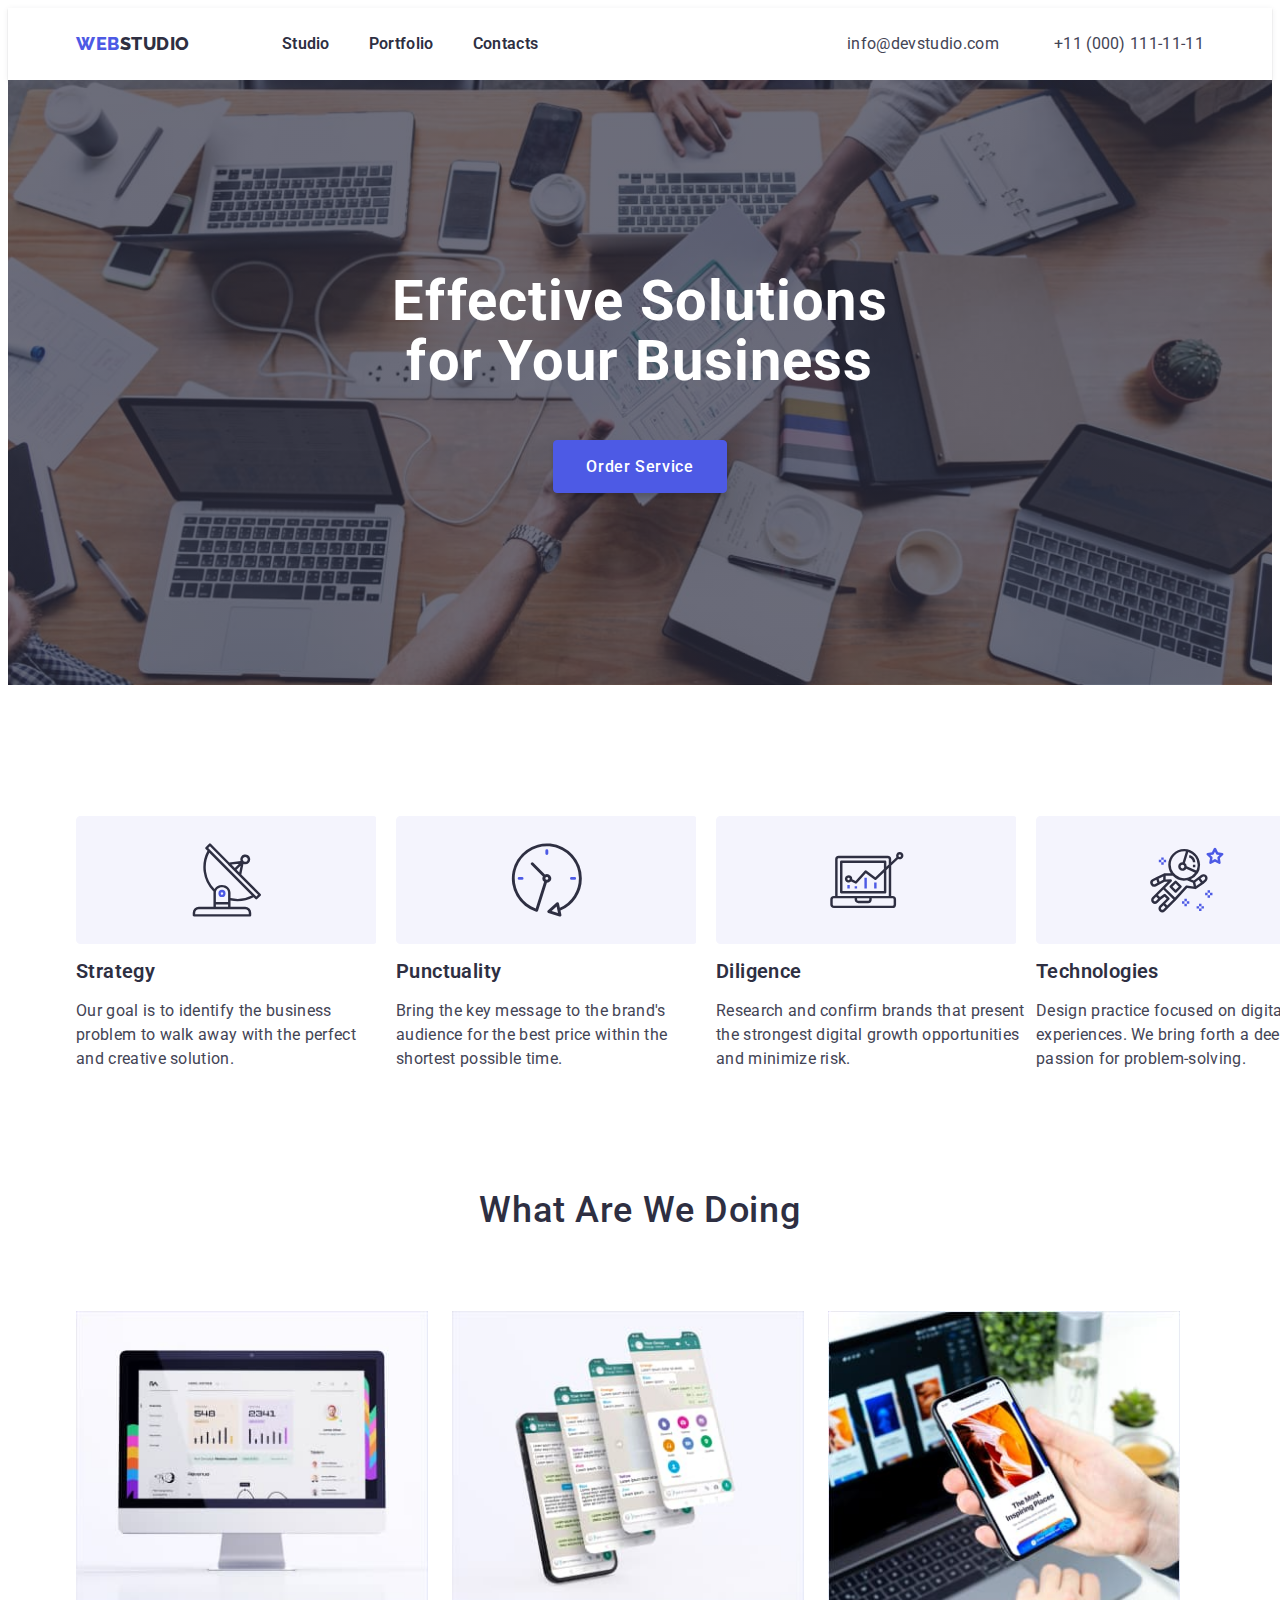
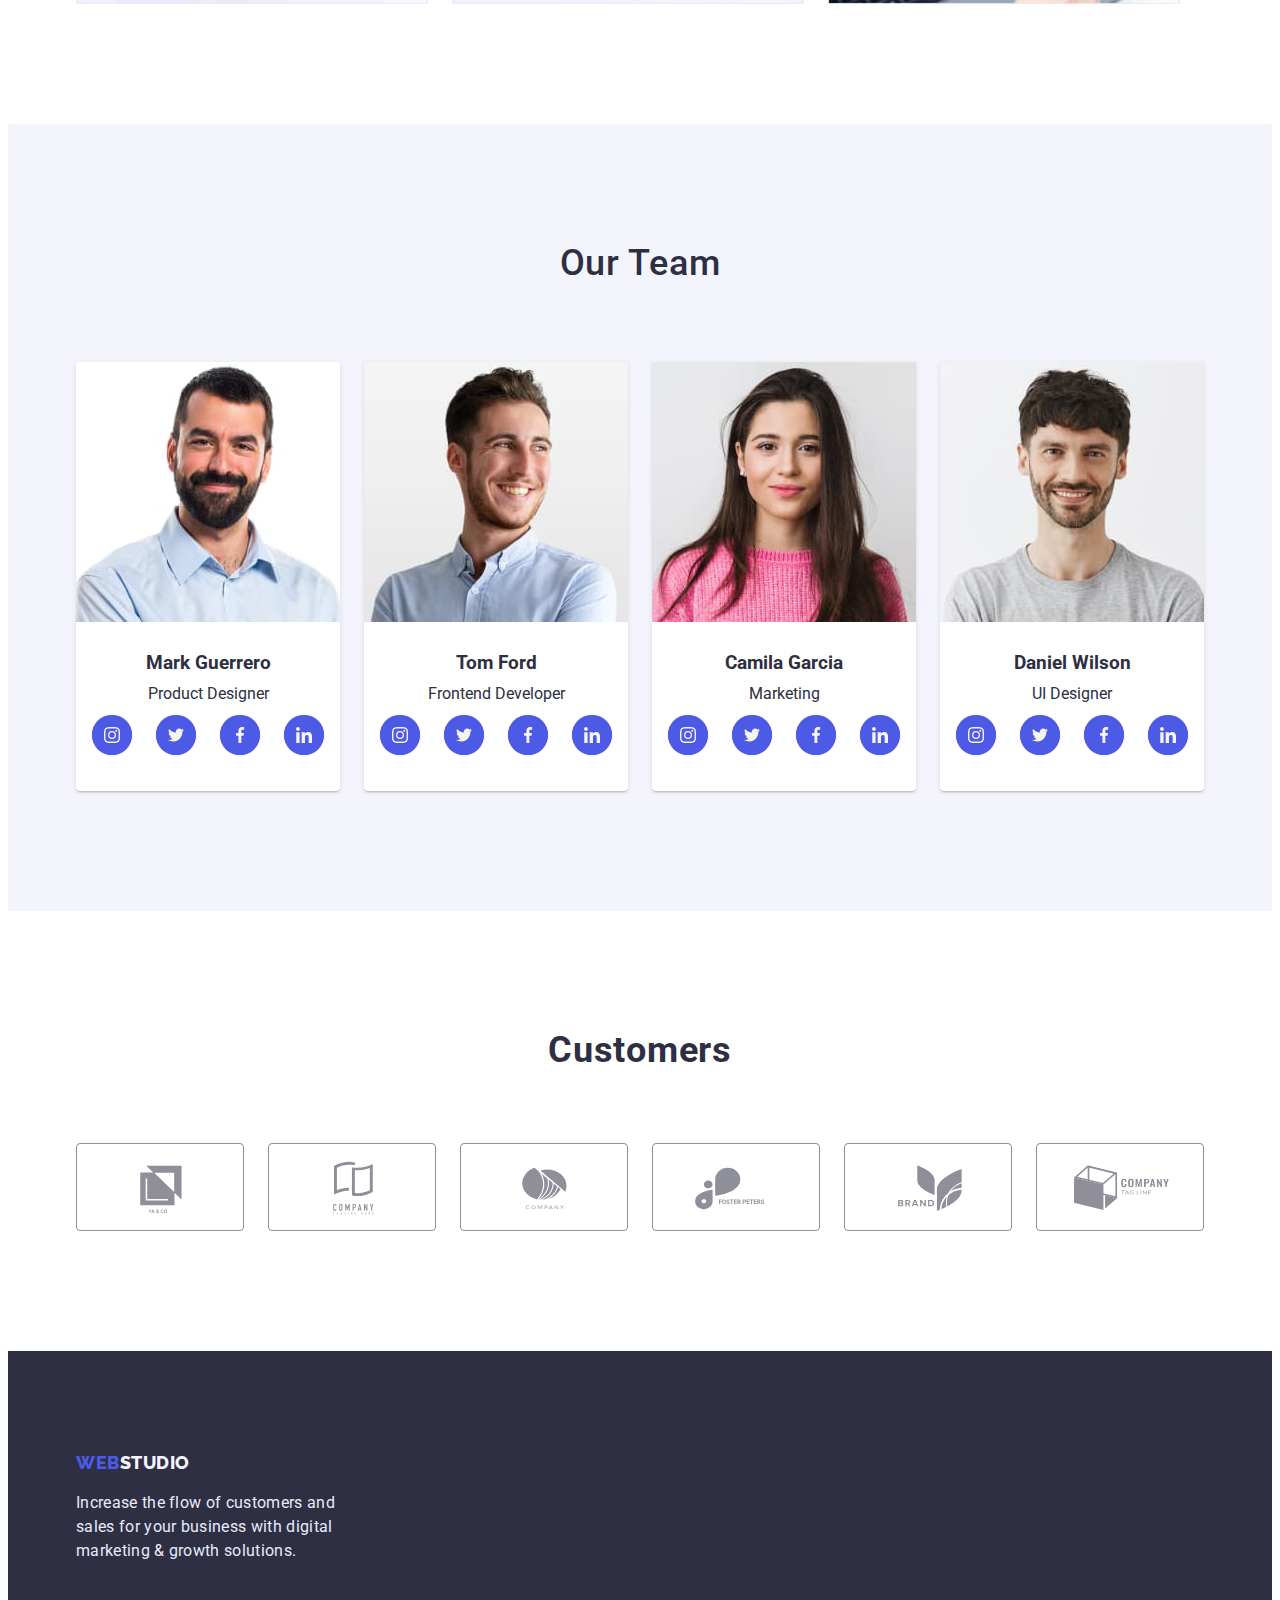
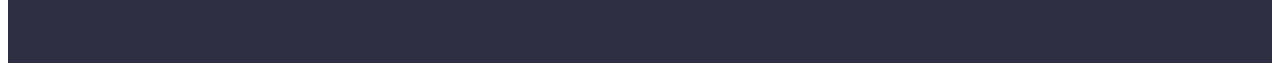
==== commit 7ca83aaa: "asdasda" ====
--- a/index.html
+++ b/index.html
@@ -220,16 +220,53 @@
         </section>
 
         <section class="section-four">
-            <h2 class="section-four-title">Customers</h2>
-            <ul>
-                <li></li>
-                <li></li>
-                <li></li>
-                <li></li>
-                <li></li>
-                <li></li>
-            </ul>
-
+            <div class="section-four-container">
+                <h2 class="section-four-title">Customers</h2>
+                <ul class="customers-list">
+                    <li class="customer-item">
+                        <a href="#" class="customers-icons">
+                            <svg class="customers-icon">
+                                <use href="./images/spriteicons.svg#icon-client-1"></use>
+                            </svg>
+                        </a>
+                    </li>
+                    <li class="customer-item">
+                        <a href="#" class="customers-icons">
+                            <svg class="customers-icon">
+                                <use href="./images/spriteicons.svg#icon-client-2"></use>
+                            </svg>
+                        </a>
+                    </li>
+                    <li class="customer-item">
+                        <a href="#" class="customers-icons">
+                            <svg class="customers-icon">
+                                <use href="./images/spriteicons.svg#icon-client-3"></use>
+                            </svg>
+                        </a>
+                    </li>
+                    <li class="customer-item">
+                        <a href="#" class="customers-icons">
+                            <svg class="customers-icon">
+                                <use href="./images/spriteicons.svg#icon-client-4"></use>
+                            </svg>
+                        </a>
+                    </li>
+                    <li class="customer-item">
+                        <a href="#" class="customers-icons">
+                            <svg class="customers-icon">
+                                <use href="./images/spriteicons.svg#icon-client-5"></use>
+                            </svg>
+                        </a>
+                    </li>
+                    <li class="customer-item">
+                        <a href="#" class="customers-icons">
+                            <svg class="customers-icon">
+                                <use href="./images/spriteicons.svg#icon-client-6"></use>
+                            </svg>
+                        </a>
+                    </li>
+                </ul>
+            </div>
         </section>
 
     </main>
--- a/css/styles.css
+++ b/css/styles.css
@@ -165,19 +165,26 @@
     margin: auto;
     display: block;
     padding: 16px 32px;
-    border: 1px solid transparent;
+    border: 1px solid #4D5AE5;
     border-radius: 4px;
     cursor: pointer;
     margin-top: 48px;
+    
 }
 
 .hero-button:hover {
+    background-color: #404BBF;
     box-shadow: 0px 1px 6px rgba(46, 47, 66, 0.08), 0px 1px 1px rgba(46, 47, 66, 0.16),
     0px 2px 1px rgba(46, 47, 66, 0.08);
 }
 
 .hero-button:active {
     background: #404bbf;
+    box-shadow: 0px 4px 4px rgba(0, 0, 0, 0.15);
+}
+
+.hero-button:focus {
+    background-color: #404BBF;
     box-shadow: 0px 4px 4px rgba(0, 0, 0, 0.15);
 }
 
@@ -343,22 +350,69 @@
 
 
 
-/*---------- Section-three ----------*/
+/*---------- Section-four ----------*/
 
 .section-four {
     padding-top: 120px;
     padding-bottom: 120px;
 }
 
+.section-four-container {
+    width: 1158px;
+    margin: 0 auto;
+    padding: 0 15px;
+}
+
 .section-four-title {
-    font-weight: 500;
+    margin-bottom: 72px;
+    font-weight: 700;
     font-size: 36px;
     line-height: 1.11;
+    letter-spacing: 0.02em;
     text-align: center;
-    letter-spacing: 0.02em;
     text-transform: capitalize;
-    margin-bottom: 78px;
-}
+}
+
+.customers-list {
+    list-style: none;
+    display: flex;
+}
+
+.customer-item {
+    margin-right: 24px;
+}
+.customer-item:last-child {
+    margin-right: 0px;
+}
+
+.customers-icons {
+    height: 88px;
+    width: 168px;
+    border: 1px solid #8E8F99;
+    border-radius: 4px;
+    display: flex;
+    align-items: center;
+    justify-content: center;
+    transition: border 250ms cubic-bezier(0.4, 0, 0.2, 1);
+}
+
+.customers-icons:hover,
+.customers-icons:focus {
+    border: 1px solid #4D5AE5;
+}
+
+.customers-icon {
+    height: 88px;
+    width: 104px;
+    fill: #8E8F99;
+    transition: fill 250ms cubic-bezier(0.4, 0, 0.2, 1);
+}
+
+.customers-icons:hover .customers-icon,
+.customers-icons:focus .customers-icon {
+    fill: #4D5AE5;
+}
+
 
 
 /*---------- footer ----------*/
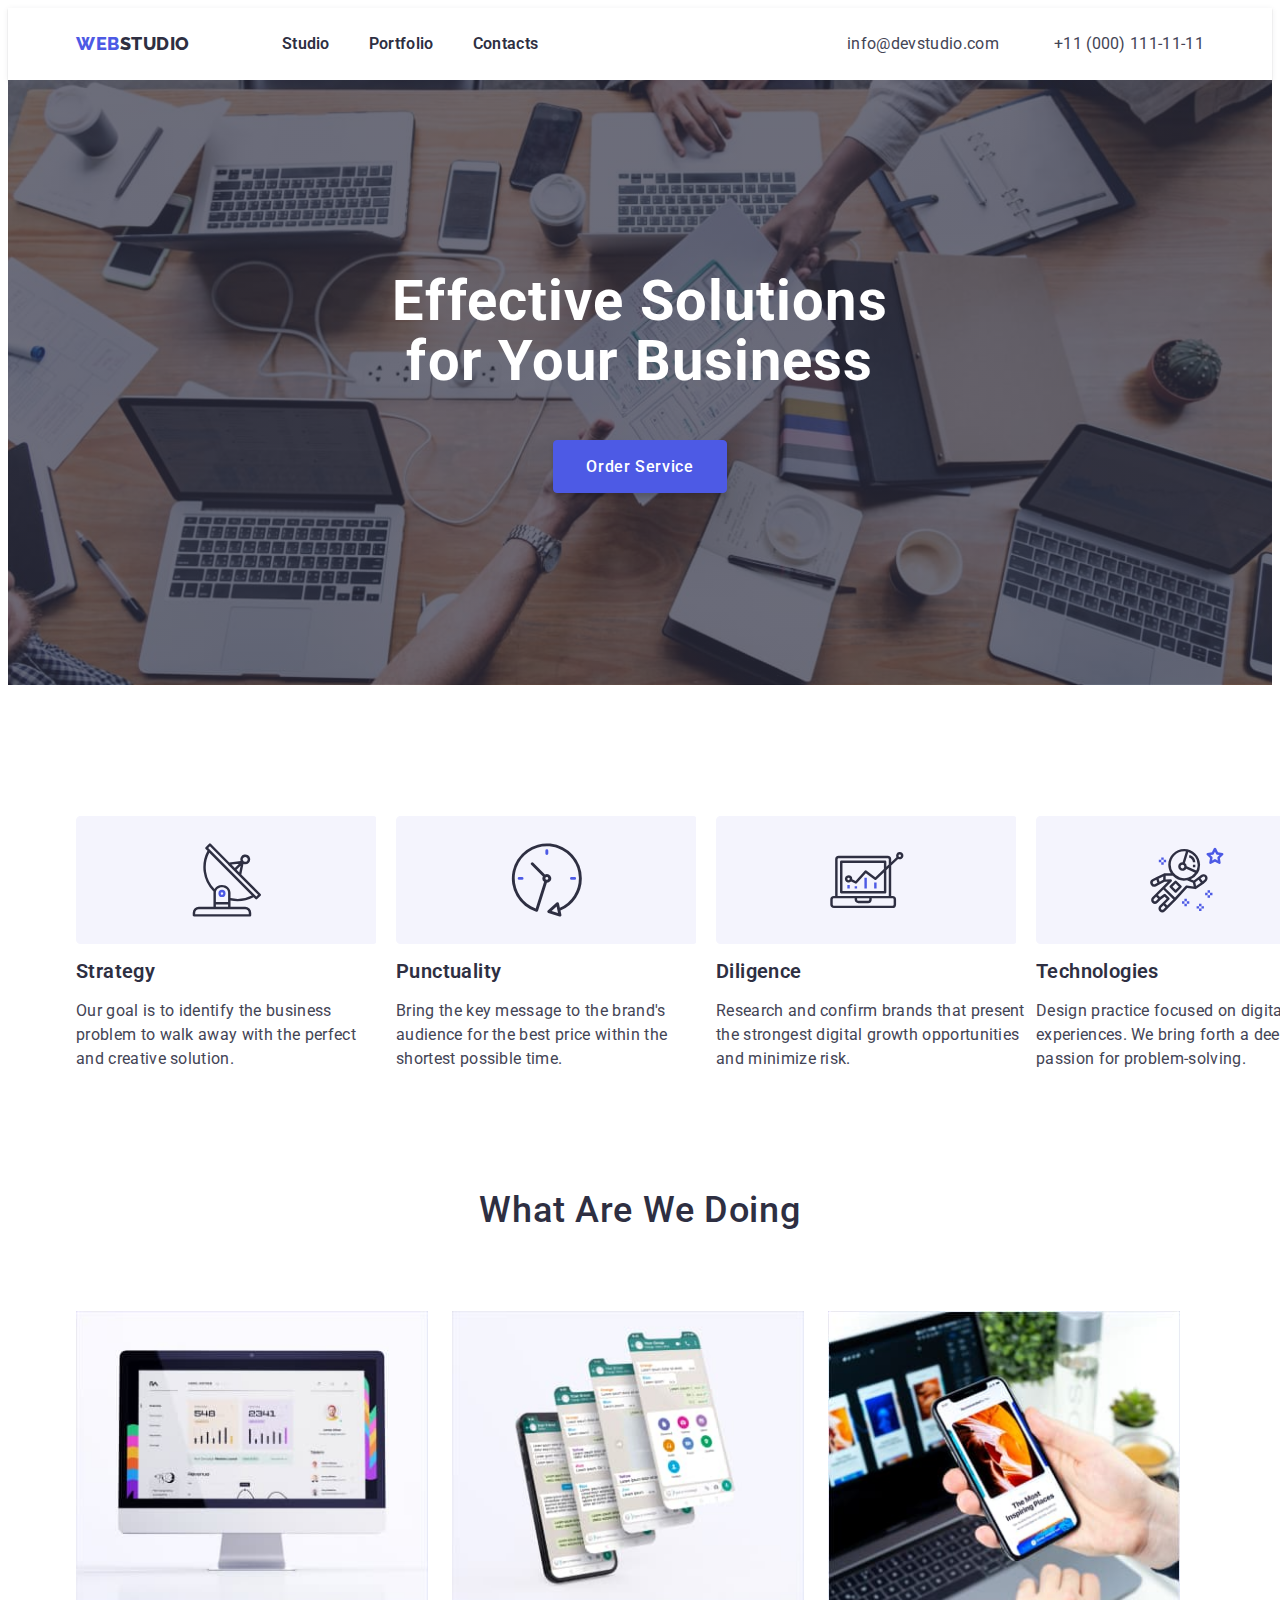
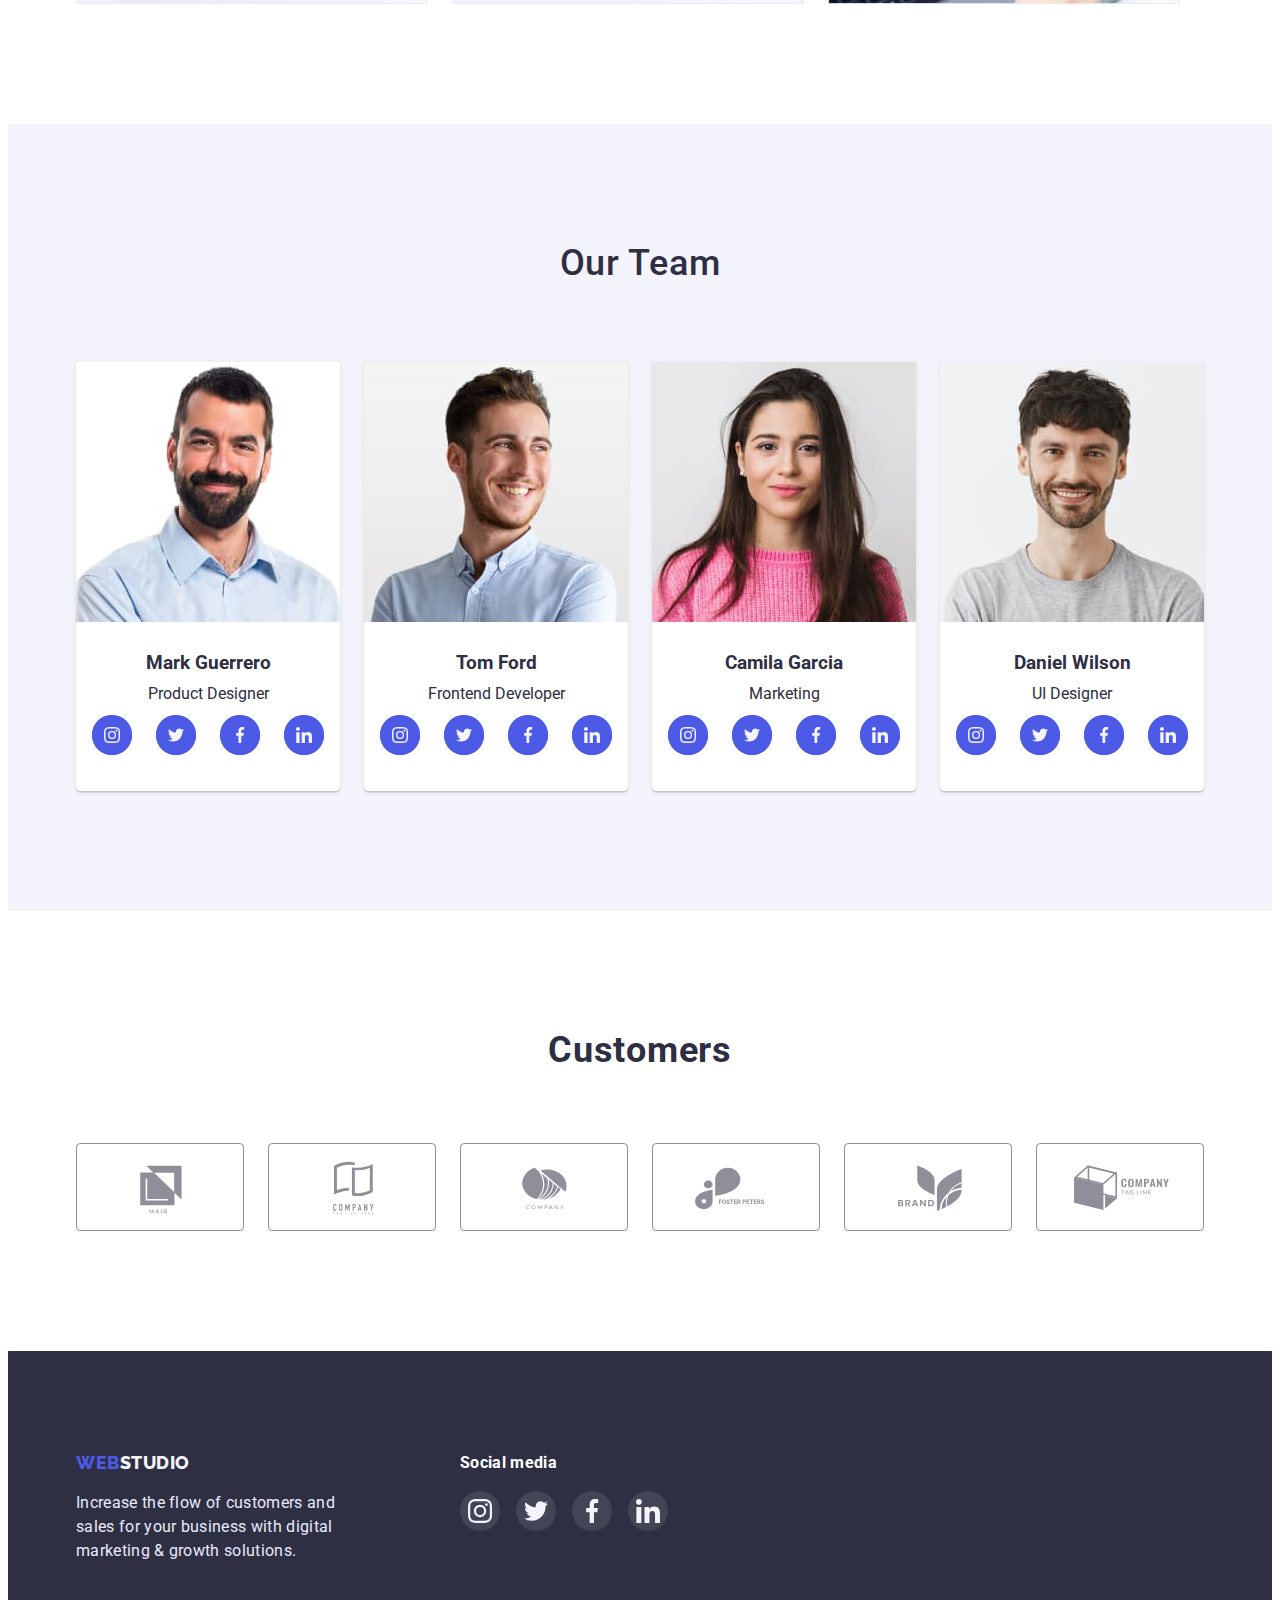
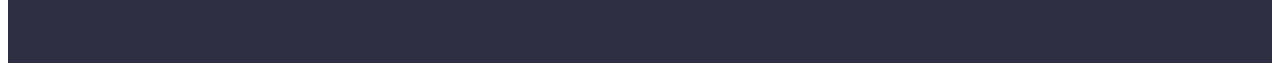
==== commit 753ef2d7: "footer" ====
--- a/index.html
+++ b/index.html
@@ -273,8 +273,44 @@
 
     <footer class="footer">
         <div class="footer-container">
-        <a href="./index.html" class="footer-logo"><span class="web-logo">WEB</span>STUDIO</a>
-        <p class="footer-text">Increase the flow of customers and sales for your business with digital marketing & growth solutions.</p>
+            <div class="footer-logo-container">
+            <a href="./index.html" class="footer-logo"><span class="web-logo">WEB</span>STUDIO</a>
+            <p class="footer-text">Increase the flow of customers and sales for your business with digital marketing & growth solutions.</p>
+            </div>
+            <div class="footer-social">
+                <h2 class="social-title">Social media</h2>
+                <ul class="footer-media-list">
+                    <li class="footer-item">
+                        <a href="#" class="footer-icons">
+                            <svg class="footer-icon">
+                                <use href="./images/spriteicons.svg#icon-instagram-footer"></use>
+                            </svg>
+                        </a>
+                    </li>
+                    <li class="footer-item">
+                        <a href="#" class="footer-icons">
+                            <svg class="footer-icon">
+                                <use href="./images/spriteicons.svg#icon-twitter-footer"></use>
+                            </svg>
+                        </a>
+                    </li>
+                    <li class="footer-item">
+                        <a href="#" class="footer-icons">
+                            <svg class="footer-icon">
+                                <use href="./images/spriteicons.svg#icon-facebook-footer"></use>
+                            </svg>
+                        </a>
+                    </li>
+                    <li class="footer-item">
+                        <a href="#" class="footer-icons">
+                            <svg class="footer-icon">
+                                <use href="./images/spriteicons.svg#icon-linkedin-footer"></use>
+                            </svg>
+                        </a>
+                    </li>
+                </ul>
+
+            </div>
         </div>
     </footer>
 </body>
--- a/css/styles.css
+++ b/css/styles.css
@@ -429,6 +429,7 @@
     width: 1158px;
     margin: 0 auto;
     padding: 0 15px;
+    display: flex;
 }
 
 .footer-text {
@@ -441,6 +442,10 @@
 }
 
 /*---------- footer-logo ----------*/
+
+.footer-logo-container {
+    margin-right: 120px;
+}
 
 .footer-logo {
     font-family: 'Raleway', sans-serif;
@@ -452,6 +457,52 @@
     text-decoration: none;
     color: #F4F4FD;
 }
+
+/*---------- footer-social ----------*/
+
+.footer-social {
+
+}
+
+.social-title {
+    margin-bottom: 16px;
+    font-size: 16px;
+    font-weight: 700;
+    line-height: 1.5;
+    letter-spacing: 0.02em;
+    color: #ffffff;
+}
+
+.footer-media-list {
+    display: flex;
+}
+.footer-item {
+    margin-right: 16px;
+}
+.footer-item:last-child {
+    margin-right: 0px;
+}
+
+.footer-icons {
+    width: 40px;
+    height: 40px;
+    border-radius: 50%;
+    background-color: rgba(255, 255, 255, 0.1);
+    display: flex;
+    align-items: center;
+    justify-content: center;
+    transition: 250ms cubic-bezier(0.4, 0, 0.2, 1);
+}
+
+.footer-icons:hover,
+.footer-icons:focus {
+    background-color: #31D0AA;
+}
+.footer-icon {
+    width: 24px;
+    height: 24px;
+}
+
 
 
 
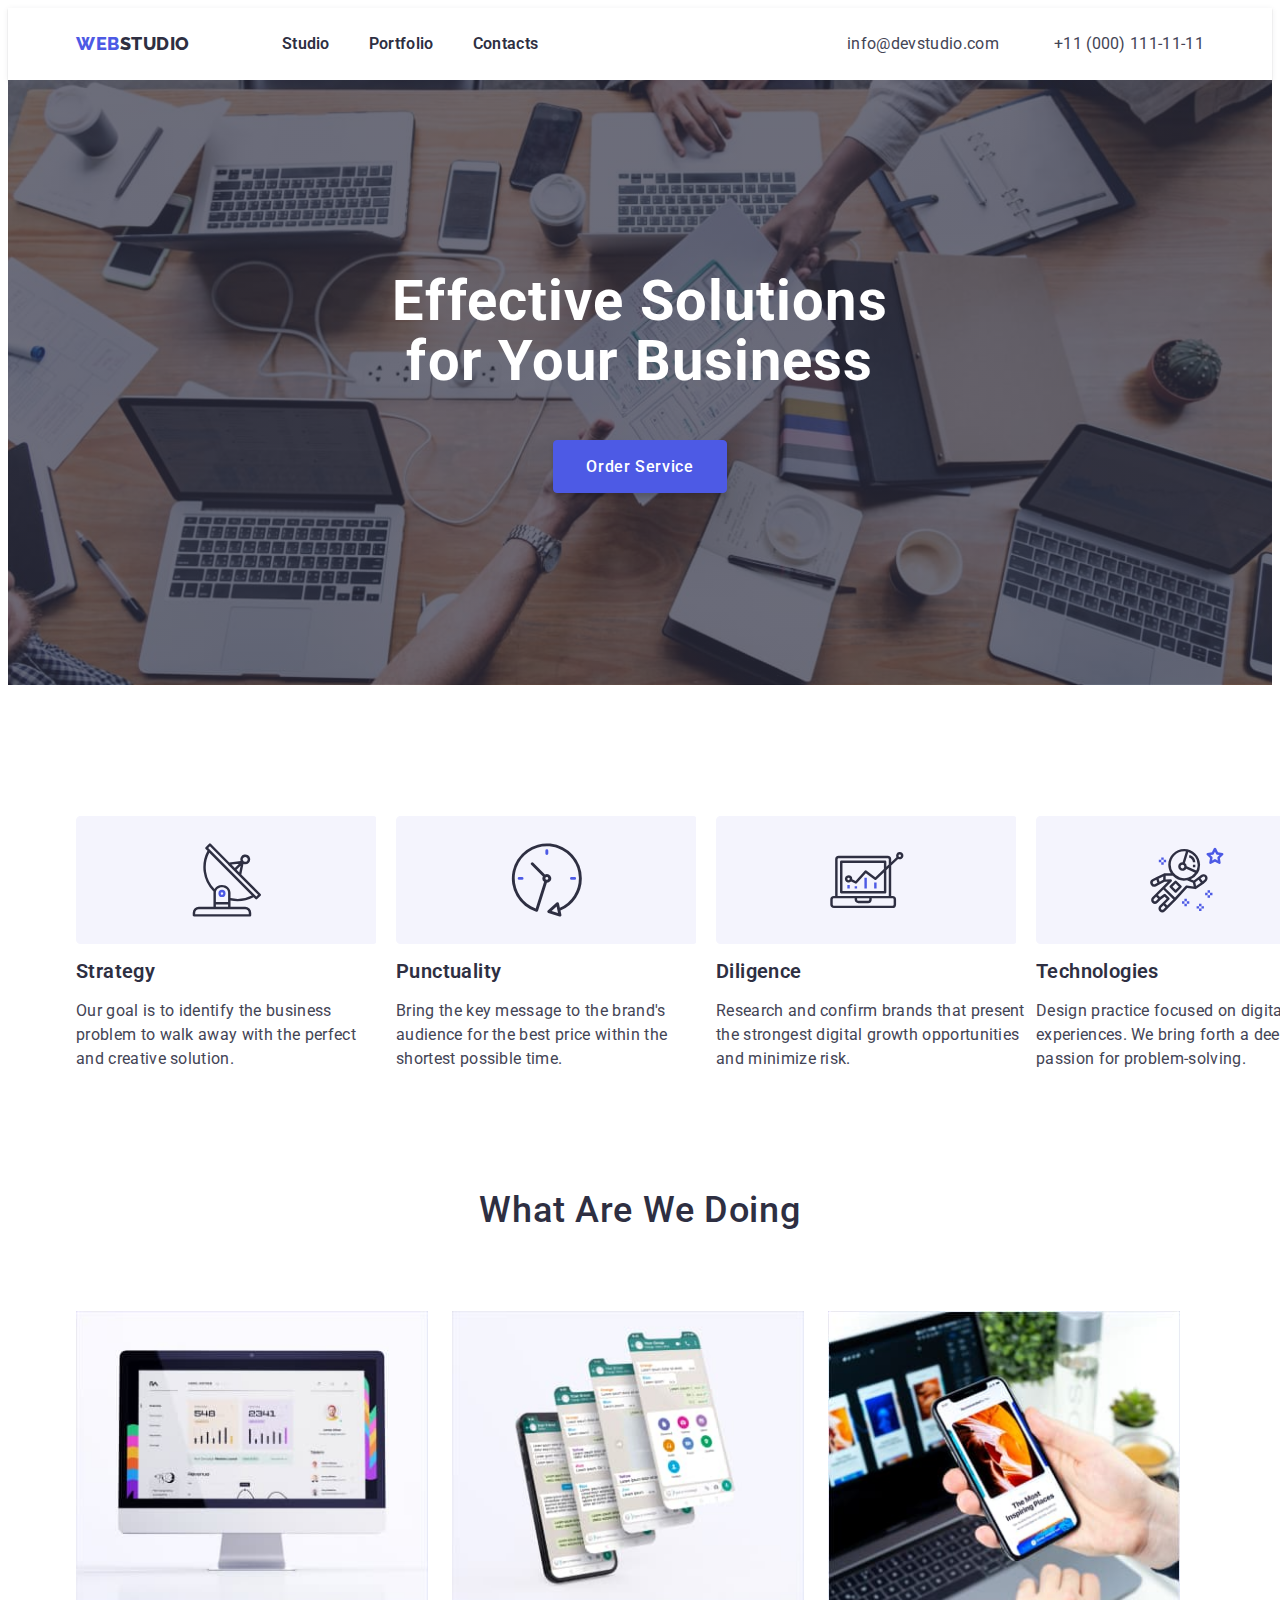
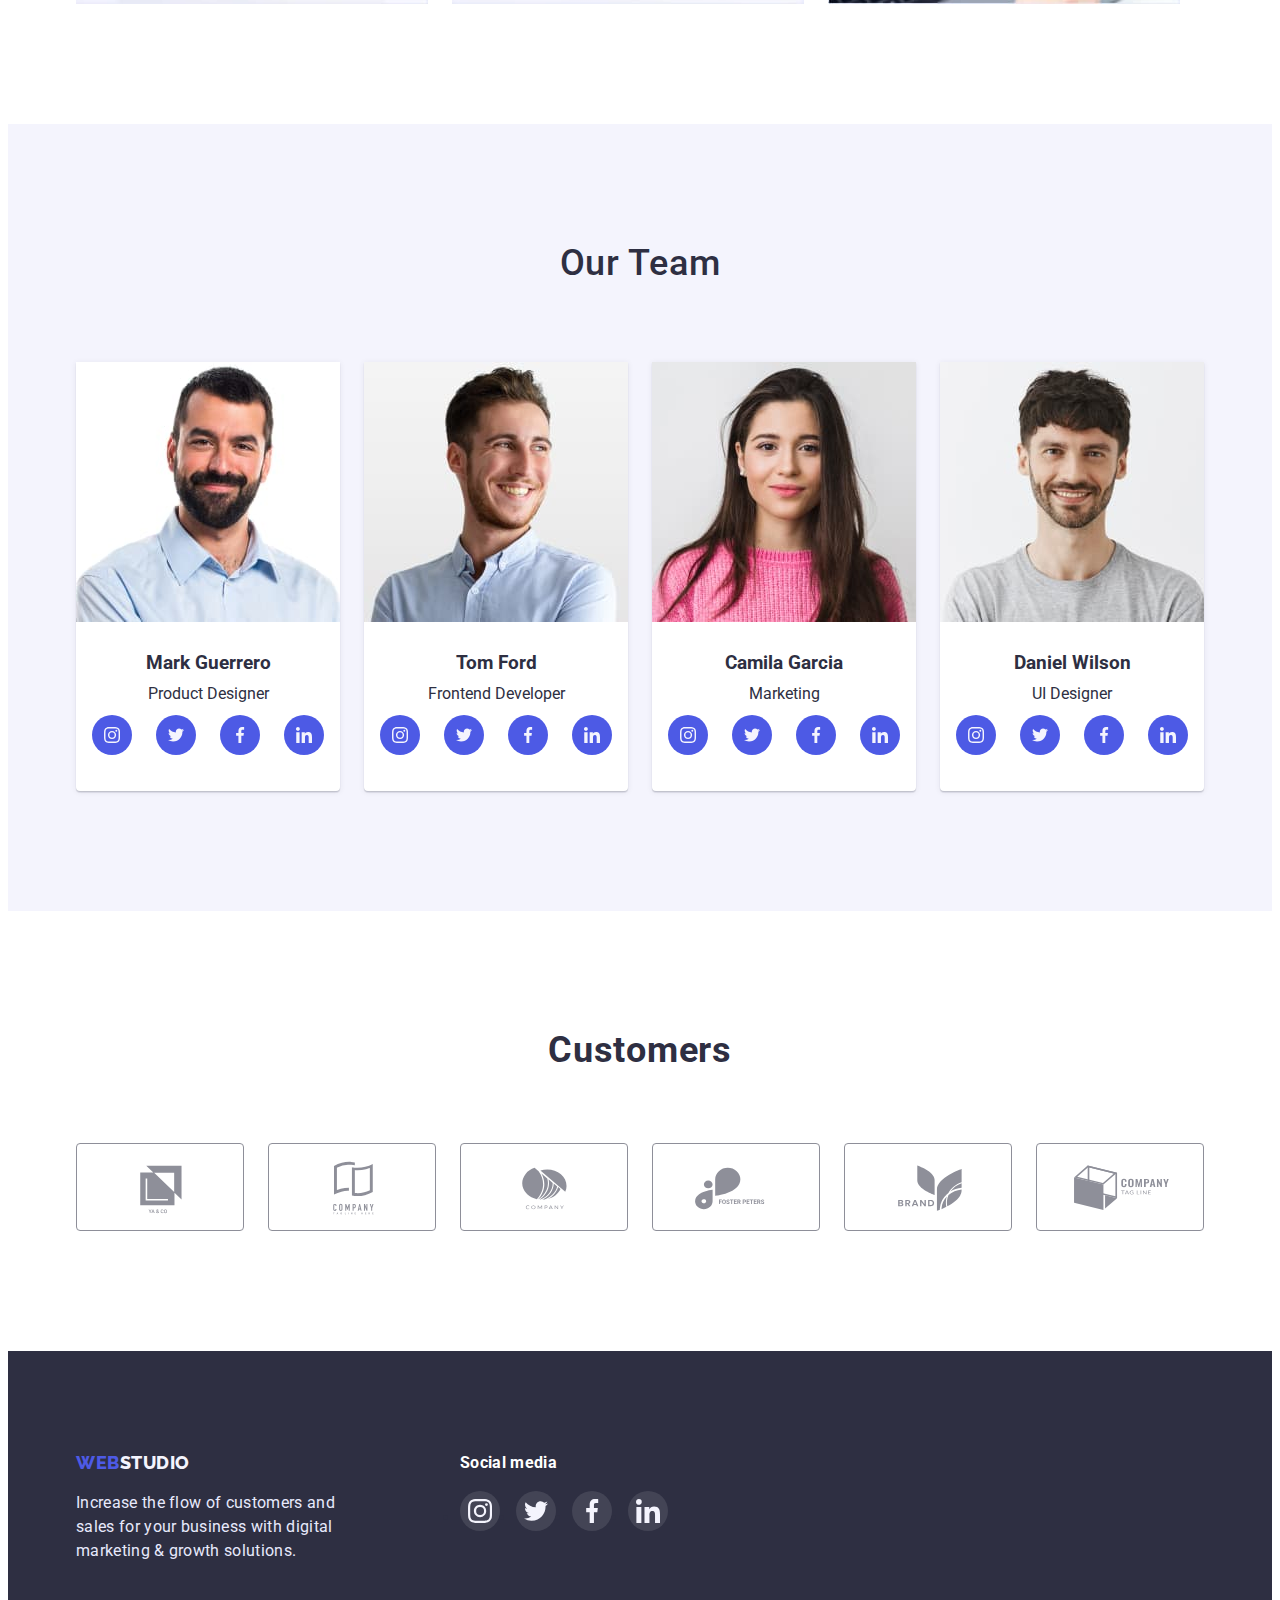
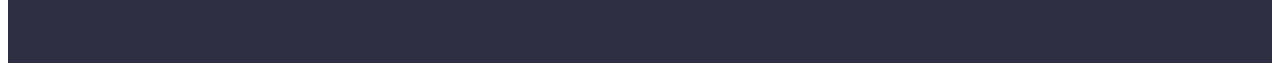
==== commit 21100e60: "Fixed" ====
--- a/index.html
+++ b/index.html
@@ -47,23 +47,23 @@
             <div class="section-one-container">
             <ul class="section-one-list list">
                 <li class="section-one-item">
-                    <div class="section-one-icons"><svg class="section-one-icon"><use href="/images/spriteicons.svg#icon-radar"></svg></div>
+                    <div class="section-one-icons"><svg class="section-one-icon"><use href="./images/spriteicons.svg#icon-radar"></svg></div>
                     <h3 class="section-one-title">Strategy</h3>
                     <p class="section-one-text">Our goal is to identify the business
                         problem to walk away with the perfect and creative solution. </p>
                 </li>
                 <li class="section-one-item">
-                    <div class="section-one-icons"><svg class="section-one-icon"><use href="/images/spriteicons.svg#icon-clock"></svg></div>
+                    <div class="section-one-icons"><svg class="section-one-icon"><use href="./images/spriteicons.svg#icon-clock"></svg></div>
                     <h3 class="section-one-title">Punctuality</h3>
                     <p class="section-one-text">Bring the key message to the brand's audience for the best price within the shortest possible time.</p>
                 </li>
                 <li class="section-one-item">
-                    <div class="section-one-icons"><svg class="section-one-icon"><use href="/images/spriteicons.svg#icon-notebook"></svg></div>
+                    <div class="section-one-icons"><svg class="section-one-icon"><use href="./images/spriteicons.svg#icon-notebook"></svg></div>
                     <h3 class="section-one-title">Diligence</h3>
                     <p class="section-one-text">Research and confirm brands that present the strongest digital growth opportunities and minimize risk.</p>
                 </li>
                 <li class="section-one-item">
-                    <div class="section-one-icons"><svg class="section-one-icon"><use href="/images/spriteicons.svg#icon-spaceman"></svg></div>
+                    <div class="section-one-icons"><svg class="section-one-icon"><use href="./images/spriteicons.svg#icon-spaceman"></svg></div>
                     <h3 class="section-one-title">Technologies</h3>
                     <p class="section-one-text">Design practice focused on digital experiences. We bring forth a deep passion for problem-solving.</p>
                 </li>
@@ -91,28 +91,28 @@
                             <li>
                                 <a href="#" class="section-three-icons">
                                     <svg class="section-three-icon">
-                                        <use href="./images/spriteicons.svg#icon-instagram"></use>
+                                        <use href="./images/social-sprite.svg#icon-instagram-1"></use>
                                     </svg>
                                 </a>
                             </li>
                             <li>
                                 <a href="#" class="section-three-icons">
                                     <svg class="section-three-icon">
-                                        <use href="./images/spriteicons.svg#icon-twitter"></use>
+                                        <use href="./images/social-sprite.svg#icon-twitter-1"></use>
                                     </svg>
                                 </a>
                             </li>
                             <li>
                                 <a href="#" class="section-three-icons">
                                     <svg class="section-three-icon">
-                                        <use href="./images/spriteicons.svg#icon-facebook"></use>
+                                        <use href="./images/social-sprite.svg#icon-facebook-1"></use>
                                     </svg>
                                 </a>
                             </li>
                             <li>
                                 <a href="#" class="section-three-icons">
                                     <svg class="section-three-icon">
-                                        <use href="./images/spriteicons.svg#icon-linkedin"></use>
+                                        <use href="./images/social-sprite.svg#icon-linkedin-1"></use>
                                     </svg>
                                 </a>
                             </li>
@@ -123,28 +123,28 @@
                         <li>
                             <a href="#" class="section-three-icons">
                                 <svg class="section-three-icon">
-                                    <use href="./images/spriteicons.svg#icon-instagram"></use>
-                                </svg>
-                            </a>
-                        </li>
-                        <li>
-                            <a href="#" class="section-three-icons">
-                                <svg class="section-three-icon">
-                                    <use href="./images/spriteicons.svg#icon-twitter"></use>
-                                </svg>
-                            </a>
-                        </li>
-                        <li>
-                            <a href="#" class="section-three-icons">
-                                <svg class="section-three-icon">
-                                    <use href="./images/spriteicons.svg#icon-facebook"></use>
-                                </svg>
-                            </a>
-                        </li>
-                        <li>
-                            <a href="#" class="section-three-icons">
-                                <svg class="section-three-icon">
-                                    <use href="./images/spriteicons.svg#icon-linkedin"></use>
+                                    <use href="./images/social-sprite.svg#icon-instagram-1"></use>
+                                </svg>
+                            </a>
+                        </li>
+                        <li>
+                            <a href="#" class="section-three-icons">
+                                <svg class="section-three-icon">
+                                    <use href="./images/social-sprite.svg#icon-twitter-1"></use>
+                                </svg>
+                            </a>
+                        </li>
+                        <li>
+                            <a href="#" class="section-three-icons">
+                                <svg class="section-three-icon">
+                                    <use href="./images/social-sprite.svg#icon-facebook-1"></use>
+                                </svg>
+                            </a>
+                        </li>
+                        <li>
+                            <a href="#" class="section-three-icons">
+                                <svg class="section-three-icon">
+                                    <use href="./images/social-sprite.svg#icon-linkedin-1"></use>
                                 </svg>
                             </a>
                         </li>
@@ -156,28 +156,28 @@
                         <li>
                             <a href="#" class="section-three-icons">
                                 <svg class="section-three-icon">
-                                    <use href="./images/spriteicons.svg#icon-instagram"></use>
-                                </svg>
-                            </a>
-                        </li>
-                        <li>
-                            <a href="#" class="section-three-icons">
-                                <svg class="section-three-icon">
-                                    <use href="./images/spriteicons.svg#icon-twitter"></use>
-                                </svg>
-                            </a>
-                        </li>
-                        <li>
-                            <a href="#" class="section-three-icons">
-                                <svg class="section-three-icon">
-                                    <use href="./images/spriteicons.svg#icon-facebook"></use>
-                                </svg>
-                            </a>
-                        </li>
-                        <li>
-                            <a href="#" class="section-three-icons">
-                                <svg class="section-three-icon">
-                                    <use href="./images/spriteicons.svg#icon-linkedin"></use>
+                                    <use href="./images/social-sprite.svg#icon-instagram-1"></use>
+                                </svg>
+                            </a>
+                        </li>
+                        <li>
+                            <a href="#" class="section-three-icons">
+                                <svg class="section-three-icon">
+                                    <use href="./images/social-sprite.svg#icon-twitter-1"></use>
+                                </svg>
+                            </a>
+                        </li>
+                        <li>
+                            <a href="#" class="section-three-icons">
+                                <svg class="section-three-icon">
+                                    <use href="./images/social-sprite.svg#icon-facebook-1"></use>
+                                </svg>
+                            </a>
+                        </li>
+                        <li>
+                            <a href="#" class="section-three-icons">
+                                <svg class="section-three-icon">
+                                    <use href="./images/social-sprite.svg#icon-linkedin-1"></use>
                                 </svg>
                             </a>
                         </li>
@@ -188,28 +188,28 @@
                         <li>
                             <a href="#" class="section-three-icons">
                                 <svg class="section-three-icon">
-                                    <use href="./images/spriteicons.svg#icon-instagram"></use>
-                                </svg>
-                            </a>
-                        </li>
-                        <li>
-                            <a href="#" class="section-three-icons">
-                                <svg class="section-three-icon">
-                                    <use href="./images/spriteicons.svg#icon-twitter"></use>
-                                </svg>
-                            </a>
-                        </li>
-                        <li>
-                            <a href="#" class="section-three-icons">
-                                <svg class="section-three-icon">
-                                    <use href="./images/spriteicons.svg#icon-facebook"></use>
-                                </svg>
-                            </a>
-                        </li>
-                        <li>
-                            <a href="#" class="section-three-icons">
-                                <svg class="section-three-icon">
-                                    <use href="./images/spriteicons.svg#icon-linkedin"></use>
+                                    <use href="./images/social-sprite.svg#icon-instagram-1"></use>
+                                </svg>
+                            </a>
+                        </li>
+                        <li>
+                            <a href="#" class="section-three-icons">
+                                <svg class="section-three-icon">
+                                    <use href="./images/social-sprite.svg#icon-twitter-1"></use>
+                                </svg>
+                            </a>
+                        </li>
+                        <li>
+                            <a href="#" class="section-three-icons">
+                                <svg class="section-three-icon">
+                                    <use href="./images/social-sprite.svg#icon-facebook-1"></use>
+                                </svg>
+                            </a>
+                        </li>
+                        <li>
+                            <a href="#" class="section-three-icons">
+                                <svg class="section-three-icon">
+                                    <use href="./images/social-sprite.svg#icon-linkedin-1"></use>
                                 </svg>
                             </a>
                         </li>
--- a/css/styles.css
+++ b/css/styles.css
@@ -130,7 +130,7 @@
 /*---------- HERO ----------*/
 .hero {
     background-color: #2E2F42;
-    background-image: linear-gradient(rgba(46, 47, 66, 0.7), rgba(46, 47, 66, 0.7)), url(/images/hero_img.jpg);
+    background-image: linear-gradient(rgba(46, 47, 66, 0.7), rgba(46, 47, 66, 0.7)), url(../images/hero_img.jpg);
     background-position: center;
     background-repeat: no-repeat;
     background-size: cover;
@@ -344,7 +344,8 @@
 }
 
 .section-three-icon {
-
+    width: 16px;
+    height: 16px;
 }
 
 
@@ -503,9 +504,6 @@
     height: 24px;
 }
 
-
-
-
 /*---------- Portfolio ----------*/
 
 
@@ -513,26 +511,33 @@
 /*---------- Filter ----------*/
 
 .filter-button {
-    font-family: inherit;
-    font-weight: 600;
+    padding: 12px 24px;
+
+    font-family: 'Roboto', sans-serif;
+    font-weight: 700;
     font-size: 16px;
     line-height: 1.5;
-    padding: 8px 16px;
     letter-spacing: 0.04em;
-    color: #4d5ae5;
-    background: #f4f4fd;
+    color: #4D5AE5;
+    background-color: #F4F4FD;
     border: 1px solid #E7E9FC;
     border-radius: 4px;
-    padding: 12px 24px;
-    border: 1px solid  #e7e9fc;
-    flex-direction: row;
+    cursor: pointer;
+    transition: color 250ms cubic-bezier(0.4, 0, 0.2, 1), background-color 250ms cubic-bezier(0.4, 0, 0.2, 1), box-shadow 250ms cubic-bezier(0.4, 0, 0.2, 1);
 }
 
 .filter-button:hover {
     color: #ffffff;
-    background: #4d5ae5;
-    box-shadow: 0px 3px 1px rgba(0, 0, 0, 0.1), 0px 2px 1px rgba(0, 0, 0, 0.08),
-    0px 2px 2px rgba(0, 0, 0, 0.12);
+    border: 1px solid #4D5AE5;
+    background-color: #4D5AE5;
+    box-shadow: 0px 3px 1px rgba(0, 0, 0, 0.1), 0px 2px 1px rgba(0, 0, 0, 0.08), 0px 2px 2px rgba(0, 0, 0, 0.12);
+}
+
+.filter-button:focus {
+    color: #ffffff;
+    border: 1px solid #4D5AE5;
+    background-color: #4D5AE5;
+    box-shadow: 0px 3px 1px rgba(0, 0, 0, 0.1), 0px 2px 1px rgba(0, 0, 0, 0.08), 0px 2px 2px rgba(0, 0, 0, 0.12);
 }
 
 .selector {
@@ -582,6 +587,9 @@
     box-shadow: 0px 2px 1px rgba(46, 47, 66, 0.08), 0px 1px 1px rgba(46, 47, 66, 0.16),
     0px 1px 6px rgba(46, 47, 66, 0.08);
 }
+.card:hover {
+    box-shadow: 0px 1px 6px rgba(46, 47, 66, 0.08), 0px 1px 1px rgba(46, 47, 66, 0.16), 0px 2px 1px rgba(46, 47, 66, 0.08);
+}
 
 .card-text {
     padding-top: 32px;
